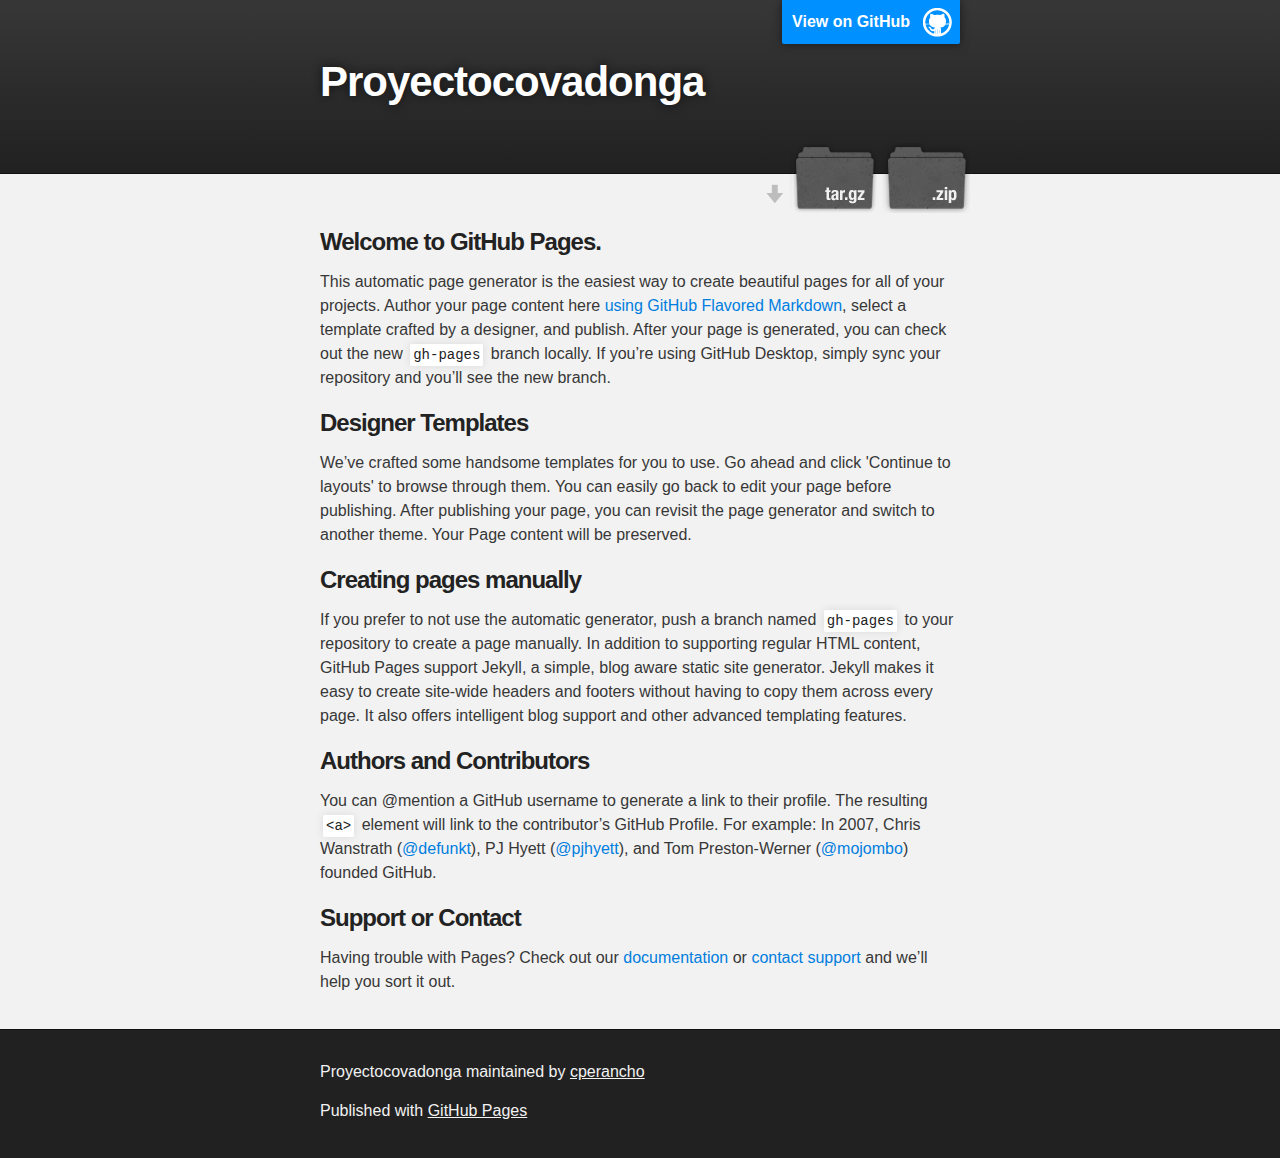
==== index.html @ 20cba3b3 "Create gh-pages branch via GitHub" ====
<!DOCTYPE html>
<html>

  <head>
    <meta charset='utf-8'>
    <meta http-equiv="X-UA-Compatible" content="chrome=1">
    <meta name="description" content="Proyectocovadonga : ">

    <link rel="stylesheet" type="text/css" media="screen" href="stylesheets/stylesheet.css">

    <title>Proyectocovadonga</title>
  </head>

  <body>

    <!-- HEADER -->
    <div id="header_wrap" class="outer">
        <header class="inner">
          <a id="forkme_banner" href="https://github.com/cperancho/proyectoCovadonga">View on GitHub</a>

          <h1 id="project_title">Proyectocovadonga</h1>
          <h2 id="project_tagline"></h2>

            <section id="downloads">
              <a class="zip_download_link" href="https://github.com/cperancho/proyectoCovadonga/zipball/master">Download this project as a .zip file</a>
              <a class="tar_download_link" href="https://github.com/cperancho/proyectoCovadonga/tarball/master">Download this project as a tar.gz file</a>
            </section>
        </header>
    </div>

    <!-- MAIN CONTENT -->
    <div id="main_content_wrap" class="outer">
      <section id="main_content" class="inner">
        <h3>
<a id="welcome-to-github-pages" class="anchor" href="#welcome-to-github-pages" aria-hidden="true"><span aria-hidden="true" class="octicon octicon-link"></span></a>Welcome to GitHub Pages.</h3>

<p>This automatic page generator is the easiest way to create beautiful pages for all of your projects. Author your page content here <a href="https://guides.github.com/features/mastering-markdown/">using GitHub Flavored Markdown</a>, select a template crafted by a designer, and publish. After your page is generated, you can check out the new <code>gh-pages</code> branch locally. If you’re using GitHub Desktop, simply sync your repository and you’ll see the new branch.</p>

<h3>
<a id="designer-templates" class="anchor" href="#designer-templates" aria-hidden="true"><span aria-hidden="true" class="octicon octicon-link"></span></a>Designer Templates</h3>

<p>We’ve crafted some handsome templates for you to use. Go ahead and click 'Continue to layouts' to browse through them. You can easily go back to edit your page before publishing. After publishing your page, you can revisit the page generator and switch to another theme. Your Page content will be preserved.</p>

<h3>
<a id="creating-pages-manually" class="anchor" href="#creating-pages-manually" aria-hidden="true"><span aria-hidden="true" class="octicon octicon-link"></span></a>Creating pages manually</h3>

<p>If you prefer to not use the automatic generator, push a branch named <code>gh-pages</code> to your repository to create a page manually. In addition to supporting regular HTML content, GitHub Pages support Jekyll, a simple, blog aware static site generator. Jekyll makes it easy to create site-wide headers and footers without having to copy them across every page. It also offers intelligent blog support and other advanced templating features.</p>

<h3>
<a id="authors-and-contributors" class="anchor" href="#authors-and-contributors" aria-hidden="true"><span aria-hidden="true" class="octicon octicon-link"></span></a>Authors and Contributors</h3>

<p>You can @mention a GitHub username to generate a link to their profile. The resulting <code>&lt;a&gt;</code> element will link to the contributor’s GitHub Profile. For example: In 2007, Chris Wanstrath (<a href="https://github.com/defunkt" class="user-mention">@defunkt</a>), PJ Hyett (<a href="https://github.com/pjhyett" class="user-mention">@pjhyett</a>), and Tom Preston-Werner (<a href="https://github.com/mojombo" class="user-mention">@mojombo</a>) founded GitHub.</p>

<h3>
<a id="support-or-contact" class="anchor" href="#support-or-contact" aria-hidden="true"><span aria-hidden="true" class="octicon octicon-link"></span></a>Support or Contact</h3>

<p>Having trouble with Pages? Check out our <a href="https://help.github.com/pages">documentation</a> or <a href="https://github.com/contact">contact support</a> and we’ll help you sort it out.</p>
      </section>
    </div>

    <!-- FOOTER  -->
    <div id="footer_wrap" class="outer">
      <footer class="inner">
        <p class="copyright">Proyectocovadonga maintained by <a href="https://github.com/cperancho">cperancho</a></p>
        <p>Published with <a href="https://pages.github.com">GitHub Pages</a></p>
      </footer>
    </div>

    

  </body>
</html>
---- stylesheets/stylesheet.css ----
/*******************************************************************************
Slate Theme for GitHub Pages
by Jason Costello, @jsncostello
*******************************************************************************/

@import url(github-light.css);

/*******************************************************************************
MeyerWeb Reset
*******************************************************************************/

html, body, div, span, applet, object, iframe,
h1, h2, h3, h4, h5, h6, p, blockquote, pre,
a, abbr, acronym, address, big, cite, code,
del, dfn, em, img, ins, kbd, q, s, samp,
small, strike, strong, sub, sup, tt, var,
b, u, i, center,
dl, dt, dd, ol, ul, li,
fieldset, form, label, legend,
table, caption, tbody, tfoot, thead, tr, th, td,
article, aside, canvas, details, embed,
figure, figcaption, footer, header, hgroup,
menu, nav, output, ruby, section, summary,
time, mark, audio, video {
  margin: 0;
  padding: 0;
  border: 0;
  font: inherit;
  vertical-align: baseline;
}

/* HTML5 display-role reset for older browsers */
article, aside, details, figcaption, figure,
footer, header, hgroup, menu, nav, section {
  display: block;
}

ol, ul {
  list-style: none;
}

table {
  border-collapse: collapse;
  border-spacing: 0;
}

/*******************************************************************************
Theme Styles
*******************************************************************************/

body {
  box-sizing: border-box;
  color:#373737;
  background: #212121;
  font-size: 16px;
  font-family: 'Myriad Pro', Calibri, Helvetica, Arial, sans-serif;
  line-height: 1.5;
  -webkit-font-smoothing: antialiased;
}

h1, h2, h3, h4, h5, h6 {
  margin: 10px 0;
  font-weight: 700;
  color:#222222;
  font-family: 'Lucida Grande', 'Calibri', Helvetica, Arial, sans-serif;
  letter-spacing: -1px;
}

h1 {
  font-size: 36px;
  font-weight: 700;
}

h2 {
  padding-bottom: 10px;
  font-size: 32px;
  background: url('../images/bg_hr.png') repeat-x bottom;
}

h3 {
  font-size: 24px;
}

h4 {
  font-size: 21px;
}

h5 {
  font-size: 18px;
}

h6 {
  font-size: 16px;
}

p {
  margin: 10px 0 15px 0;
}

footer p {
  color: #f2f2f2;
}

a {
  text-decoration: none;
  color: #007edf;
  text-shadow: none;

  transition: color 0.5s ease;
  transition: text-shadow 0.5s ease;
  -webkit-transition: color 0.5s ease;
  -webkit-transition: text-shadow 0.5s ease;
  -moz-transition: color 0.5s ease;
  -moz-transition: text-shadow 0.5s ease;
  -o-transition: color 0.5s ease;
  -o-transition: text-shadow 0.5s ease;
  -ms-transition: color 0.5s ease;
  -ms-transition: text-shadow 0.5s ease;
}

a:hover, a:focus {text-decoration: underline;}

footer a {
  color: #F2F2F2;
  text-decoration: underline;
}

em {
  font-style: italic;
}

strong {
  font-weight: bold;
}

img {
  position: relative;
  margin: 0 auto;
  max-width: 739px;
  padding: 5px;
  margin: 10px 0 10px 0;
  border: 1px solid #ebebeb;

  box-shadow: 0 0 5px #ebebeb;
  -webkit-box-shadow: 0 0 5px #ebebeb;
  -moz-box-shadow: 0 0 5px #ebebeb;
  -o-box-shadow: 0 0 5px #ebebeb;
  -ms-box-shadow: 0 0 5px #ebebeb;
}

p img {
  display: inline;
  margin: 0;
  padding: 0;
  vertical-align: middle;
  text-align: center;
  border: none;
}

pre, code {
  width: 100%;
  color: #222;
  background-color: #fff;

  font-family: Monaco, "Bitstream Vera Sans Mono", "Lucida Console", Terminal, monospace;
  font-size: 14px;

  border-radius: 2px;
  -moz-border-radius: 2px;
  -webkit-border-radius: 2px;
}

pre {
  width: 100%;
  padding: 10px;
  box-shadow: 0 0 10px rgba(0,0,0,.1);
  overflow: auto;
}

code {
  padding: 3px;
  margin: 0 3px;
  box-shadow: 0 0 10px rgba(0,0,0,.1);
}

pre code {
  display: block;
  box-shadow: none;
}

blockquote {
  color: #666;
  margin-bottom: 20px;
  padding: 0 0 0 20px;
  border-left: 3px solid #bbb;
}


ul, ol, dl {
  margin-bottom: 15px
}

ul {
  list-style-position: inside;
  list-style: disc;
  padding-left: 20px;
}

ol {
  list-style-position: inside;
  list-style: decimal;
  padding-left: 20px;
}

dl dt {
  font-weight: bold;
}

dl dd {
  padding-left: 20px;
  font-style: italic;
}

dl p {
  padding-left: 20px;
  font-style: italic;
}

hr {
  height: 1px;
  margin-bottom: 5px;
  border: none;
  background: url('../images/bg_hr.png') repeat-x center;
}

table {
  border: 1px solid #373737;
  margin-bottom: 20px;
  text-align: left;
 }

th {
  font-family: 'Lucida Grande', 'Helvetica Neue', Helvetica, Arial, sans-serif;
  padding: 10px;
  background: #373737;
  color: #fff;
 }

td {
  padding: 10px;
  border: 1px solid #373737;
 }

form {
  background: #f2f2f2;
  padding: 20px;
}

/*******************************************************************************
Full-Width Styles
*******************************************************************************/

.outer {
  width: 100%;
}

.inner {
  position: relative;
  max-width: 640px;
  padding: 20px 10px;
  margin: 0 auto;
}

#forkme_banner {
  display: block;
  position: absolute;
  top:0;
  right: 10px;
  z-index: 10;
  padding: 10px 50px 10px 10px;
  color: #fff;
  background: url('../images/blacktocat.png') #0090ff no-repeat 95% 50%;
  font-weight: 700;
  box-shadow: 0 0 10px rgba(0,0,0,.5);
  border-bottom-left-radius: 2px;
  border-bottom-right-radius: 2px;
}

#header_wrap {
  background: #212121;
  background: -moz-linear-gradient(top, #373737, #212121);
  background: -webkit-linear-gradient(top, #373737, #212121);
  background: -ms-linear-gradient(top, #373737, #212121);
  background: -o-linear-gradient(top, #373737, #212121);
  background: linear-gradient(top, #373737, #212121);
}

#header_wrap .inner {
  padding: 50px 10px 30px 10px;
}

#project_title {
  margin: 0;
  color: #fff;
  font-size: 42px;
  font-weight: 700;
  text-shadow: #111 0px 0px 10px;
}

#project_tagline {
  color: #fff;
  font-size: 24px;
  font-weight: 300;
  background: none;
  text-shadow: #111 0px 0px 10px;
}

#downloads {
  position: absolute;
  width: 210px;
  z-index: 10;
  bottom: -40px;
  right: 0;
  height: 70px;
  background: url('../images/icon_download.png') no-repeat 0% 90%;
}

.zip_download_link {
  display: block;
  float: right;
  width: 90px;
  height:70px;
  text-indent: -5000px;
  overflow: hidden;
  background: url(../images/sprite_download.png) no-repeat bottom left;
}

.tar_download_link {
  display: block;
  float: right;
  width: 90px;
  height:70px;
  text-indent: -5000px;
  overflow: hidden;
  background: url(../images/sprite_download.png) no-repeat bottom right;
  margin-left: 10px;
}

.zip_download_link:hover {
  background: url(../images/sprite_download.png) no-repeat top left;
}

.tar_download_link:hover {
  background: url(../images/sprite_download.png) no-repeat top right;
}

#main_content_wrap {
  background: #f2f2f2;
  border-top: 1px solid #111;
  border-bottom: 1px solid #111;
}

#main_content {
  padding-top: 40px;
}

#footer_wrap {
  background: #212121;
}



/*******************************************************************************
Small Device Styles
*******************************************************************************/

@media screen and (max-width: 480px) {
  body {
    font-size:14px;
  }

  #downloads {
    display: none;
  }

  .inner {
    min-width: 320px;
    max-width: 480px;
  }

  #project_title {
  font-size: 32px;
  }

  h1 {
    font-size: 28px;
  }

  h2 {
    font-size: 24px;
  }

  h3 {
    font-size: 21px;
  }

  h4 {
    font-size: 18px;
  }

  h5 {
    font-size: 14px;
  }

  h6 {
    font-size: 12px;
  }

  code, pre {
    min-width: 320px;
    max-width: 480px;
    font-size: 11px;
  }

}
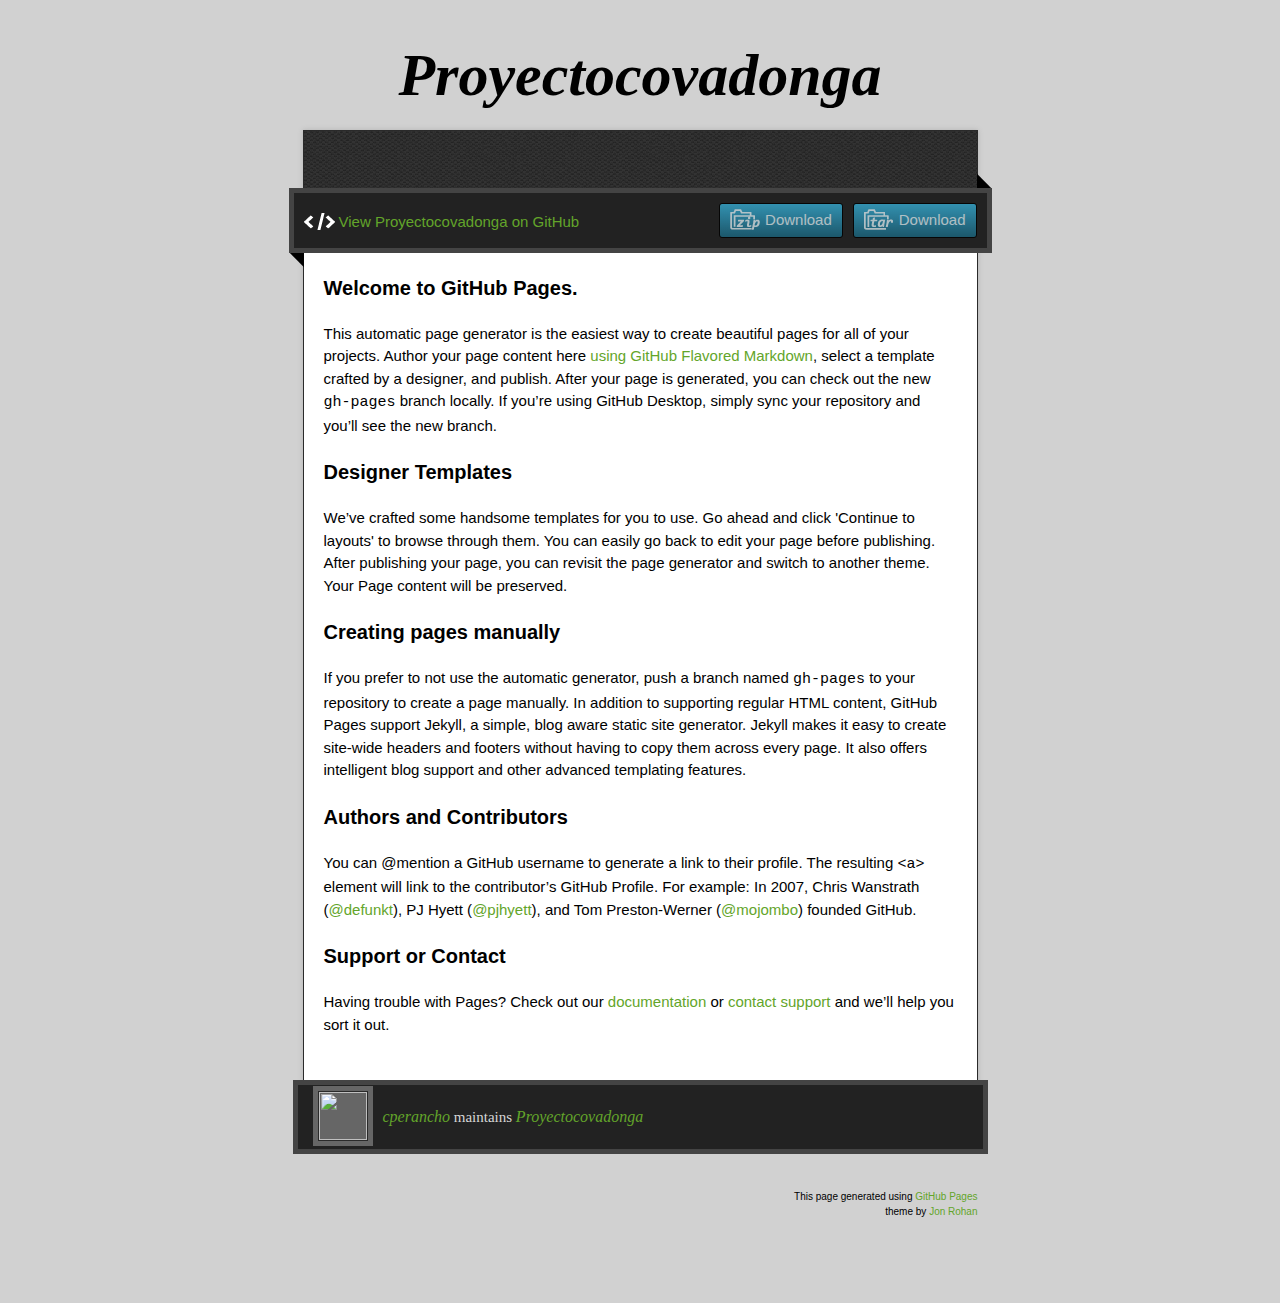
==== commit a9c2b01b: "Create gh-pages branch via GitHub" ====
--- a/index.html
+++ b/index.html
@@ -1,37 +1,42 @@
-<!DOCTYPE html>
+<!doctype html>
+<!-- The Time Machine GitHub pages theme was designed and developed by Jon Rohan, on Feb 7, 2012. -->
+<!-- Follow him for fun. http://twitter.com/jonrohan. Tail his code on https://github.com/jonrohan -->
 <html>
+<head>
+  <meta charset="utf-8">
+  <meta http-equiv="X-UA-Compatible" content="IE=edge,chrome=1">
 
-  <head>
-    <meta charset='utf-8'>
-    <meta http-equiv="X-UA-Compatible" content="chrome=1">
-    <meta name="description" content="Proyectocovadonga : ">
+  <link rel="stylesheet" href="stylesheets/stylesheet.css" media="screen">
+  <link rel="stylesheet" href="stylesheets/github-dark.css">
+  <script type="text/javascript" src="https://ajax.googleapis.com/ajax/libs/jquery/1.7.1/jquery.min.js"></script>
+  <script type="text/javascript" src="javascripts/script.js"></script>
 
-    <link rel="stylesheet" type="text/css" media="screen" href="stylesheets/stylesheet.css">
+  <title>Proyectocovadonga</title>
+  <meta name="description" content="">
 
-    <title>Proyectocovadonga</title>
-  </head>
+  <meta name="viewport" content="width=device-width,initial-scale=1">
 
-  <body>
+</head>
 
-    <!-- HEADER -->
-    <div id="header_wrap" class="outer">
-        <header class="inner">
-          <a id="forkme_banner" href="https://github.com/cperancho/proyectoCovadonga">View on GitHub</a>
+<body>
 
-          <h1 id="project_title">Proyectocovadonga</h1>
-          <h2 id="project_tagline"></h2>
-
-            <section id="downloads">
-              <a class="zip_download_link" href="https://github.com/cperancho/proyectoCovadonga/zipball/master">Download this project as a .zip file</a>
-              <a class="tar_download_link" href="https://github.com/cperancho/proyectoCovadonga/tarball/master">Download this project as a tar.gz file</a>
-            </section>
-        </header>
-    </div>
-
-    <!-- MAIN CONTENT -->
-    <div id="main_content_wrap" class="outer">
-      <section id="main_content" class="inner">
-        <h3>
+  <div class="wrapper">
+    <header>
+      <h1 class="title">Proyectocovadonga</h1>
+    </header>
+    <div id="container">
+      <p class="tagline"></p>
+      <div id="main" role="main">
+        <div class="download-bar">
+        <div class="inner">
+          <a href="https://github.com/cperancho/proyectoCovadonga/tarball/master" class="download-button tar"><span>Download</span></a>
+          <a href="https://github.com/cperancho/proyectoCovadonga/zipball/master" class="download-button zip"><span>Download</span></a>
+          <a href="https://github.com/cperancho/proyectoCovadonga" class="code">View Proyectocovadonga on GitHub</a>
+        </div>
+        <span class="blc"></span><span class="trc"></span>
+        </div>
+        <article class="markdown-body">
+          <h3>
 <a id="welcome-to-github-pages" class="anchor" href="#welcome-to-github-pages" aria-hidden="true"><span aria-hidden="true" class="octicon octicon-link"></span></a>Welcome to GitHub Pages.</h3>
 
 <p>This automatic page generator is the easiest way to create beautiful pages for all of your projects. Author your page content here <a href="https://guides.github.com/features/mastering-markdown/">using GitHub Flavored Markdown</a>, select a template crafted by a designer, and publish. After your page is generated, you can check out the new <code>gh-pages</code> branch locally. If you’re using GitHub Desktop, simply sync your repository and you’ll see the new branch.</p>
@@ -55,18 +60,26 @@
 <a id="support-or-contact" class="anchor" href="#support-or-contact" aria-hidden="true"><span aria-hidden="true" class="octicon octicon-link"></span></a>Support or Contact</h3>
 
 <p>Having trouble with Pages? Check out our <a href="https://help.github.com/pages">documentation</a> or <a href="https://github.com/contact">contact support</a> and we’ll help you sort it out.</p>
-      </section>
+        </article>
+      </div>
     </div>
+    <footer>
+      <div class="owner">
+      <p><a href="https://github.com/cperancho" class="avatar"><img src="https://avatars1.githubusercontent.com/u/24419491?v=3&amp;s=60" width="48" height="48"></a> <a href="https://github.com/cperancho">cperancho</a> maintains <a href="https://github.com/cperancho/proyectoCovadonga">Proyectocovadonga</a></p>
 
-    <!-- FOOTER  -->
-    <div id="footer_wrap" class="outer">
-      <footer class="inner">
-        <p class="copyright">Proyectocovadonga maintained by <a href="https://github.com/cperancho">cperancho</a></p>
-        <p>Published with <a href="https://pages.github.com">GitHub Pages</a></p>
-      </footer>
-    </div>
 
-    
+      </div>
+      <div class="creds">
+        <small>This page generated using <a href="https://pages.github.com/">GitHub Pages</a><br>theme by <a href="https://twitter.com/jonrohan/">Jon Rohan</a></small>
+      </div>
+    </footer>
+  </div>
+  <div class="current-section">
+    <a href="#top">Scroll to top</a>
+    <a href="https://github.com/cperancho/proyectoCovadonga/tarball/master" class="tar">tar</a><a href="https://github.com/cperancho/proyectoCovadonga/zipball/master" class="zip">zip</a><a href="" class="code">source code</a>
+    <p class="name"></p>
+  </div>
 
-  </body>
+  
+</body>
 </html>
--- a/stylesheets/stylesheet.css
+++ b/stylesheets/stylesheet.css
@@ -1,425 +1,966 @@
-/*******************************************************************************
-Slate Theme for GitHub Pages
-by Jason Costello, @jsncostello
-*******************************************************************************/
-
-@import url(github-light.css);
-
-/*******************************************************************************
-MeyerWeb Reset
-*******************************************************************************/
-
-html, body, div, span, applet, object, iframe,
-h1, h2, h3, h4, h5, h6, p, blockquote, pre,
-a, abbr, acronym, address, big, cite, code,
-del, dfn, em, img, ins, kbd, q, s, samp,
-small, strike, strong, sub, sup, tt, var,
-b, u, i, center,
-dl, dt, dd, ol, ul, li,
-fieldset, form, label, legend,
-table, caption, tbody, tfoot, thead, tr, th, td,
-article, aside, canvas, details, embed,
-figure, figcaption, footer, header, hgroup,
-menu, nav, output, ruby, section, summary,
-time, mark, audio, video {
+/*! normalize.css v3.0.0 | MIT License | git.io/normalize */
+
+/**
+ * 1. Set default font family to sans-serif.
+ * 2. Prevent iOS text size adjust after orientation change, without disabling
+ *    user zoom.
+ */
+
+html {
+  font-family: sans-serif; /* 1 */
+  -ms-text-size-adjust: 100%; /* 2 */
+  -webkit-text-size-adjust: 100%; /* 2 */
+}
+
+/**
+ * Remove default margin.
+ */
+
+body {
   margin: 0;
+}
+
+/* HTML5 display definitions
+   ========================================================================== */
+
+/**
+ * Correct `block` display not defined for any HTML5 element in IE 8/9.
+ * Correct `block` display not defined for `details` or `summary` in IE 10/11 and Firefox.
+ * Correct `block` display not defined for `main` in IE 11.
+ */
+
+article,
+aside,
+details,
+figcaption,
+figure,
+footer,
+header,
+hgroup,
+main,
+nav,
+section,
+summary {
+  display: block;
+}
+
+/**
+ * 1. Correct `inline-block` display not defined in IE 8/9.
+ * 2. Normalize vertical alignment of `progress` in Chrome, Firefox, and Opera.
+ */
+
+audio,
+canvas,
+progress,
+video {
+  display: inline-block; /* 1 */
+  vertical-align: baseline; /* 2 */
+}
+
+/**
+ * Prevent modern browsers from displaying `audio` without controls.
+ * Remove excess height in iOS 5 devices.
+ */
+
+audio:not([controls]) {
+  display: none;
+  height: 0;
+}
+
+/**
+ * Address `[hidden]` styling not present in IE 8/9/10.
+ * Hide the `template` element in IE 8/9/11, Safari, and Firefox < 22.
+ */
+
+[hidden],
+template {
+  display: none;
+}
+
+/* Links
+   ========================================================================== */
+
+/**
+ * Remove the gray background color from active links in IE 10.
+ */
+
+a {
+  background: transparent;
+}
+
+/**
+ * Improve readability when focused and also mouse hovered in all browsers.
+ */
+
+a:active,
+a:hover {
+  outline: 0;
+}
+
+/* Text-level semantics
+   ========================================================================== */
+
+/**
+ * Address styling not present in IE 8/9/10/11, Safari, and Chrome.
+ */
+
+abbr[title] {
+  border-bottom: 1px dotted;
+}
+
+/**
+ * Address style set to `bolder` in Firefox 4+, Safari, and Chrome.
+ */
+
+b,
+strong {
+  font-weight: bold;
+}
+
+/**
+ * Address styling not present in Safari and Chrome.
+ */
+
+dfn {
+  font-style: italic;
+}
+
+/**
+ * Address variable `h1` font-size and margin within `section` and `article`
+ * contexts in Firefox 4+, Safari, and Chrome.
+ */
+
+h1 {
+  font-size: 2em;
+  margin: 0.67em 0;
+}
+
+/**
+ * Address styling not present in IE 8/9.
+ */
+
+mark {
+  background: #ff0;
+  color: #000;
+}
+
+/**
+ * Address inconsistent and variable font size in all browsers.
+ */
+
+small {
+  font-size: 80%;
+}
+
+/**
+ * Prevent `sub` and `sup` affecting `line-height` in all browsers.
+ */
+
+sub,
+sup {
+  font-size: 75%;
+  line-height: 0;
+  position: relative;
+  vertical-align: baseline;
+}
+
+sup {
+  top: -0.5em;
+}
+
+sub {
+  bottom: -0.25em;
+}
+
+/* Embedded content
+   ========================================================================== */
+
+/**
+ * Remove border when inside `a` element in IE 8/9/10.
+ */
+
+img {
+  border: 0;
+}
+
+/**
+ * Correct overflow not hidden in IE 9/10/11.
+ */
+
+svg:not(:root) {
+  overflow: hidden;
+}
+
+/* Grouping content
+   ========================================================================== */
+
+/**
+ * Address margin not present in IE 8/9 and Safari.
+ */
+
+figure {
+  margin: 1em 40px;
+}
+
+/**
+ * Address differences between Firefox and other browsers.
+ */
+
+hr {
+  -moz-box-sizing: content-box;
+  box-sizing: content-box;
+  height: 0;
+}
+
+/**
+ * Contain overflow in all browsers.
+ */
+
+pre {
+  overflow: auto;
+}
+
+/**
+ * Address odd `em`-unit font size rendering in all browsers.
+ */
+
+code,
+kbd,
+pre,
+samp {
+  font-family: monospace, monospace;
+  font-size: 1em;
+}
+
+/* Forms
+   ========================================================================== */
+
+/**
+ * Known limitation: by default, Chrome and Safari on OS X allow very limited
+ * styling of `select`, unless a `border` property is set.
+ */
+
+/**
+ * 1. Correct color not being inherited.
+ *    Known issue: affects color of disabled elements.
+ * 2. Correct font properties not being inherited.
+ * 3. Address margins set differently in Firefox 4+, Safari, and Chrome.
+ */
+
+button,
+input,
+optgroup,
+select,
+textarea {
+  color: inherit; /* 1 */
+  font: inherit; /* 2 */
+  margin: 0; /* 3 */
+}
+
+/**
+ * Address `overflow` set to `hidden` in IE 8/9/10/11.
+ */
+
+button {
+  overflow: visible;
+}
+
+/**
+ * Address inconsistent `text-transform` inheritance for `button` and `select`.
+ * All other form control elements do not inherit `text-transform` values.
+ * Correct `button` style inheritance in Firefox, IE 8/9/10/11, and Opera.
+ * Correct `select` style inheritance in Firefox.
+ */
+
+button,
+select {
+  text-transform: none;
+}
+
+/**
+ * 1. Avoid the WebKit bug in Android 4.0.* where (2) destroys native `audio`
+ *    and `video` controls.
+ * 2. Correct inability to style clickable `input` types in iOS.
+ * 3. Improve usability and consistency of cursor style between image-type
+ *    `input` and others.
+ */
+
+button,
+html input[type="button"], /* 1 */
+input[type="reset"],
+input[type="submit"] {
+  -webkit-appearance: button; /* 2 */
+  cursor: pointer; /* 3 */
+}
+
+/**
+ * Re-set default cursor for disabled elements.
+ */
+
+button[disabled],
+html input[disabled] {
+  cursor: default;
+}
+
+/**
+ * Remove inner padding and border in Firefox 4+.
+ */
+
+button::-moz-focus-inner,
+input::-moz-focus-inner {
+  border: 0;
   padding: 0;
-  border: 0;
-  font: inherit;
-  vertical-align: baseline;
-}
-
-/* HTML5 display-role reset for older browsers */
-article, aside, details, figcaption, figure,
-footer, header, hgroup, menu, nav, section {
-  display: block;
-}
-
-ol, ul {
-  list-style: none;
-}
+}
+
+/**
+ * Address Firefox 4+ setting `line-height` on `input` using `!important` in
+ * the UA stylesheet.
+ */
+
+input {
+  line-height: normal;
+}
+
+/**
+ * It's recommended that you don't attempt to style these elements.
+ * Firefox's implementation doesn't respect box-sizing, padding, or width.
+ *
+ * 1. Address box sizing set to `content-box` in IE 8/9/10.
+ * 2. Remove excess padding in IE 8/9/10.
+ */
+
+input[type="checkbox"],
+input[type="radio"] {
+  box-sizing: border-box; /* 1 */
+  padding: 0; /* 2 */
+}
+
+/**
+ * Fix the cursor style for Chrome's increment/decrement buttons. For certain
+ * `font-size` values of the `input`, it causes the cursor style of the
+ * decrement button to change from `default` to `text`.
+ */
+
+input[type="number"]::-webkit-inner-spin-button,
+input[type="number"]::-webkit-outer-spin-button {
+  height: auto;
+}
+
+/**
+ * 1. Address `appearance` set to `searchfield` in Safari and Chrome.
+ * 2. Address `box-sizing` set to `border-box` in Safari and Chrome
+ *    (include `-moz` to future-proof).
+ */
+
+input[type="search"] {
+  -webkit-appearance: textfield; /* 1 */
+  -moz-box-sizing: content-box;
+  -webkit-box-sizing: content-box; /* 2 */
+  box-sizing: content-box;
+}
+
+/**
+ * Remove inner padding and search cancel button in Safari and Chrome on OS X.
+ * Safari (but not Chrome) clips the cancel button when the search input has
+ * padding (and `textfield` appearance).
+ */
+
+input[type="search"]::-webkit-search-cancel-button,
+input[type="search"]::-webkit-search-decoration {
+  -webkit-appearance: none;
+}
+
+/**
+ * Define consistent border, margin, and padding.
+ */
+
+fieldset {
+  border: 1px solid #c0c0c0;
+  margin: 0 2px;
+  padding: 0.35em 0.625em 0.75em;
+}
+
+/**
+ * 1. Correct `color` not being inherited in IE 8/9/10/11.
+ * 2. Remove padding so people aren't caught out if they zero out fieldsets.
+ */
+
+legend {
+  border: 0; /* 1 */
+  padding: 0; /* 2 */
+}
+
+/**
+ * Remove default vertical scrollbar in IE 8/9/10/11.
+ */
+
+textarea {
+  overflow: auto;
+}
+
+/**
+ * Don't inherit the `font-weight` (applied by a rule above).
+ * NOTE: the default cannot safely be changed in Chrome and Safari on OS X.
+ */
+
+optgroup {
+  font-weight: bold;
+}
+
+/* Tables
+   ========================================================================== */
+
+/**
+ * Remove most spacing between table cells.
+ */
 
 table {
   border-collapse: collapse;
   border-spacing: 0;
 }
 
-/*******************************************************************************
-Theme Styles
-*******************************************************************************/
+td,
+th {
+  padding: 0;
+}
+
+
+/* Style */
 
 body {
+  font-size: 15px;
+  font-family: Arial, Arial, Helvetica, sans-serif;
+  line-height: 1.5;
+  background: #D1D1D1;
+}
+
+a {
+  color: #63a52a;
+  text-decoration: none;
+  transition: opacity ease-in-out 0.3s;
+  -webkit-transition: opacity ease-in-out 0.3s;  /* Safari <=6.1, Android <= 4.3 */
+}
+
+a:hover {
+  text-decoration: underline;
+  color: #90D355;
+}
+
+h1.title {
+  margin: 30px 20px 10px;
+  font-size: 60px;
+  font-weight: bold;
+  font-style: italic;
+  font-family:Georgia, serif;
+  text-align: center;
+}
+
+.wrapper {
+  width: 675px;
+  margin: 0 auto;
+}
+
+#container {
+  border: 1px solid #2a2a2a;
+  background: #ddd url(../images/pattern.png);
+  box-shadow: 0 0 5px #b1b1b1;
+}
+
+p.tagline {
+  padding: 20px 20px 0;
+  color: #fff;
+  font-size: 17px;
+}
+
+#main {
+  margin-top: 20px;
+  padding: 0 20px 90px;
+  background-color: #fff;
+}
+
+.download-bar {
+  background: #222;
+  border: 5px solid #444;
+  padding: 10px;
+  margin: 0 -35px 20px;
+  position: relative;
+}
+
+.download-bar .inner {
+  overflow: hidden;
+}
+
+.download-bar .watch-fork iframe {
+  display: block;
+  float: left;
+  border-right: 1px solid #ddd;
+  padding-right: 5px;
+}
+.download-bar .watch-fork iframe.last {
+  border-right: 0 none;
+  padding-right: 0;
+  padding-left: 5px;
+  border-left: 1px solid #fff;
+}
+.download-bar .watch-fork {
+  overflow: hidden;
+  float: right;
+  background-color: #eee;
+  padding: 5px;
+  border-radius: 3px;
+}
+
+.download-bar .blc {
+  border: 10px solid black;
+  border-color: transparent transparent black;
+  width: 0;
+  height: 0;
+  display: block;
+  position: absolute;
+  bottom: -15px;
+  left: 0;
+  transform: rotate(45deg);
+  -ms-transform: rotate(45deg);  /* IE9 */
+  -webkit-transform: rotate(45deg); /* 2014 current */
+}
+
+.download-bar .trc {
+  border: 10px solid black;
+  border-color:  black transparent transparent;
+  width: 0;
+  height: 0;
+  display: block;
+  position: absolute;
+  top: -15px;
+  right: 0;
+  transform: rotate(45deg);
+  -ms-transform: rotate(45deg);  /* IE9 */
+  -webkit-transform: rotate(45deg); /* 2014 current */
+}
+
+.download-bar .avatar {
+  border: 1px solid black;
+  display: block;
+  padding: 4px;
+  float: left;
+}
+
+.download-bar .avatar img {
+  display: block;
+}
+
+.download-bar a.code {
+  background: transparent url(../images/code.png) no-repeat 0 2px;
+  padding-left: 35px;
+  margin-top: 8px;
+  display: block;
+  float: left;
+  text-indent: 0;
+  width: auto;
+  height: auto;
+  opacity: 1;
+  filter:alpha(opacity=100);  /* IE 5-7 */
+}
+
+.current-section {
+  position: fixed;
+  top: 0;
+  left: 50%;
+  width: 693px;
+  margin-left: -352px;
+  background: #222;
+  border: 5px solid #444;
+  color: #fff;
+  opacity: 0;
+  visibility: hidden;
+  transition: opacity ease-in-out 0.3s;
+  -webkit-transition: opacity ease-in-out 0.3s;  /* Safari <=6.1, Android <= 4.3 */
+}
+
+.current-section p {
+  padding: 5px 27px;
+  font-size: 24px;
+  font-weight: bold;
+}
+
+.current-section a {
+  float: right;
+  text-indent: -10000px;
+  background: transparent url(../images/top.png) no-repeat 0 0;
+  width: 20px;
+  height: 20px;
+  opacity: 0.8;
+  margin-right: 12px;
+  margin-top: 12px;
+  opacity: 0.8;
+  filter:alpha(opacity=80);  /* IE 5-7 */
+  transition: opacity ease-in-out 0.3s;
+  -webkit-transition: opacity ease-in-out 0.3s;  /* Safari <=6.1, Android <= 4.3 */
+}
+
+.current-section a:hover {
+  opacity: 1;
+  filter:alpha(opacity=100);  /* IE 5-7 */
+}
+
+.current-section a.zip {
+  margin-right: 8px;
+}
+
+a.zip,
+a.zip span {
+  background: transparent url(../images/zip.png) no-repeat 0 0;
+  width: 30px;
+  height: 21px;
+  display: inline-block;
+  text-indent: -10000px;
+  opacity: 0.8;
+  filter:alpha(opacity=80);  /* IE 5-7 */
+  transition: opacity ease-in-out 0.3s;
+  -webkit-transition: opacity ease-in-out 0.3s;  /* Safari <=6.1, Android <= 4.3 */
+}
+
+a.tar,
+a.tar span {
+  background: transparent url(../images/tar.png) no-repeat 0 0;
+  width: 30px;
+  height: 21px;
+  display: inline-block;
+  text-indent: -10000px;
+  opacity: 0.8;
+  filter:alpha(opacity=80);  /* IE 5-7 */
+  transition: opacity ease-in-out 0.3s;
+  -webkit-transition: opacity ease-in-out 0.3s;  /* Safari <=6.1, Android <= 4.3 */
+}
+
+a.code {
+  background: transparent url(../images/code.png) no-repeat 0 2px;
+  width: 30px;
+  height: 21px;
+  display: block;
+  display: inline-block;
+  text-indent: -10000px;
+  opacity: 0.8;
+  filter:alpha(opacity=80);  /* IE 5-7 */
+  transition: opacity ease-in-out 0.3s;
+  -webkit-transition: opacity ease-in-out 0.3s;  /* Safari <=6.1, Android <= 4.3 */
+}
+
+a.zip:hover,
+a.tar:hover,
+a.code:hover {
+  opacity: 1;
+  filter:alpha(opacity=100);
+}
+
+a.download-button {
+  border: 1px solid black;
+  border-radius: 3px;
+  display: inline-block;
+  text-indent: 0!important;
+  width: auto;
+  float: right;
+  background: #999; /* for non-css3 browsers */
+  filter: progid:DXImageTransform.Microsoft.gradient(startColorstr='#37ADD4', endColorstr='#1B657E'); /* IE <= 9 */
+  background: -webkit-gradient(linear, left top, left bottom, from(#37ADD4), to(#1B657E)); /* ancient webkit browsers */
+  background: -webkit-linear-gradient(top,  #37ADD4,  #1B657E);  /* Safari <=6.1, Android <= 4.3 */
+  background: linear-gradient(to bottom,  #37ADD4,  #1B657E);
+  height: auto;
+  margin-left: 10px;
+}
+
+a.download-button span {
+  background-position: 10px 5px;
+  width: auto;
+  height: auto;
+  padding: 5px 10px;
+  padding-left: 45px;
+  display: inline-block;
+  text-indent: 0!important;
+  color: #fff;
+}
+
+footer {
+  margin-bottom: 60px;
+  padding-bottom: 60px;
+}
+
+footer .owner {
+  background: #222;
+  border: 5px solid #444;
+  padding: 5px 15px;
+  margin: -67px -10px 35px;
+  color: #d6d6d6;
+}
+
+footer .creds small {
+  float: right;
+  font-size: 10px;
+  text-align: right;
+  margin-left: 15px;
+}
+
+footer .owner .avatar {
+  background-color: #666;
+  display: block;
+  margin: -19px 10px 0 0;
+  width: 60px;
+  float: left;
+}
+
+footer .owner img {
+  display: block;
+  border: 1px solid #2a2a2a;
+  margin: 5px;
+}
+
+footer .owner p {
+  font-family:Georgia, serif;
+}
+
+footer .owner p a {
+  font-size: 16px;
+  font-style: italic;
+}
+
+/* Markdown */
+.markdown-body h1,
+.markdown-body h2,
+.markdown-body h3,
+.markdown-body h4,
+.markdown-body h5,
+.markdown-body h6,
+.markdown-body p,
+.markdown-body pre,
+.markdown-body ul,
+.markdown-body ol,
+.markdown-body dl,
+.markdown-body table,
+.markdown-body blockquote {
+  margin-bottom: 20px;
+}
+
+.markdown-body h1,
+.markdown-body h2,
+.markdown-body h3,
+.markdown-body h4,
+.markdown-body h5,
+.markdown-body h6 {
+  font-weight: bold;
+}
+
+.markdown-body h1 {
+  font-size: 28px;
+}
+
+.markdown-body h2 {
+  font-size: 24px;
+  color: #557398;
+}
+
+.markdown-body h3 {
+  font-size: 20px;
+}
+
+.markdown-body h4 {
+  font-size: 18px;
+}
+
+.markdown-body h5 {
+  font-size: 16px;
+}
+
+.markdown-body pre {
+  padding: 10px 70px 10px 0;
+  margin-left: -20px;
+  margin-right: -20px;
+  font-family: 'Monaco', 'Lucida Console', monospace;
+  font-size: 13px;
+  line-height: 20px;
+  box-shadow: inset 0 0 5px #000;
+  word-wrap: break-word;
+  background-color:#3b3b3b;
+  color: #d6d6d6;
+}
+
+.markdown-body pre.lines {
+  font-size: 12px;
+  margin:0 10px 0 -20px;
+  padding: 10px;
+  float:  left;
+  display: block;
+  text-align: right;
+  box-shadow: none;
+  background-color:#2a2a2a;
+  color: #d6d6d6;
+}
+
+.markdown-body ul,
+.markdown-body ol {
+  padding-left: 30px;
+}
+
+.markdown-body ul {
+  list-style-type: disc;
+}
+
+.markdown-body ol {
+  list-style-type: decimal;
+}
+
+.markdown-body li,
+.markdown-body li p,
+.markdown-body dd,
+.markdown-body dd p {
+  margin-bottom: 10px;
+}
+
+.markdown-body li pre,
+.markdown-body li pre.lines,
+.markdown-body dd pre,
+.markdown-body dd pre.lines {
+  margin-left: -35px;
+}
+
+.markdown-body dt {
+  font-weight: bold;
+  font-style: italic;
+}
+
+.markdown-body dd {
+  margin-left: 15px;
+}
+
+.markdown-body table {
+  width: 673px;
+  margin-left: -20px;
+  margin-right: -20px;
+}
+
+.markdown-body tbody {
+  border-top: 2px solid #557398;
+  border-bottom: 2px solid #557398;
+  background-color: #EBEFF4;
+}
+
+.markdown-body table td * {
+  margin: 0;
+}
+
+.markdown-body td {
+  border-right: 1px solid #557398;
+  border-bottom: 1px solid #557398;
+  padding: 5px;
+}
+
+.markdown-body td:first-child,
+.markdown-body th:first-child {
+  width: 30%;
+  padding-left: 20px;
+}
+
+.markdown-body td:last-child {
+  border-right: 0 none;
+}
+
+.markdown-body th {
+  font-size: 18px;
+  font-weight: bold;
+  text-align: left;
+  padding: 5px;
+}
+
+.markdown-body tt {
+  background-color:#3b3b3b;
+  color: #d6d6d6;
+  padding: 2px 3px;
+}
+
+.markdown-body blockquote {
+  font-style: italic;
+  font-family:Georgia, serif;
+  font-size: 17px;
+  border-top: 3px solid #333;
+  border-bottom: 3px solid #333;
+  padding: 10px 20px;
+  padding-left: 50px;
+}
+
+.markdown-body blockquote:before {
+  font-style: italic;
+  font-family: Georgia, serif;
+  font-size: 90px;
+  height: 90px;
+  margin-left: -60px;
+  margin-top: -25px;
+  content: "‟";
+  display: block;
+  float: left;
+}
+
+.markdown-body img {
+  max-width: 100%;
   box-sizing: border-box;
-  color:#373737;
-  background: #212121;
-  font-size: 16px;
-  font-family: 'Myriad Pro', Calibri, Helvetica, Arial, sans-serif;
-  line-height: 1.5;
-  -webkit-font-smoothing: antialiased;
-}
-
-h1, h2, h3, h4, h5, h6 {
-  margin: 10px 0;
-  font-weight: 700;
-  color:#222222;
-  font-family: 'Lucida Grande', 'Calibri', Helvetica, Arial, sans-serif;
-  letter-spacing: -1px;
-}
-
-h1 {
-  font-size: 36px;
-  font-weight: 700;
-}
-
-h2 {
-  padding-bottom: 10px;
-  font-size: 32px;
-  background: url('../images/bg_hr.png') repeat-x bottom;
-}
-
-h3 {
-  font-size: 24px;
-}
-
-h4 {
-  font-size: 21px;
-}
-
-h5 {
-  font-size: 18px;
-}
-
-h6 {
-  font-size: 16px;
-}
-
-p {
-  margin: 10px 0 15px 0;
-}
-
-footer p {
-  color: #f2f2f2;
-}
-
-a {
-  text-decoration: none;
-  color: #007edf;
-  text-shadow: none;
-
-  transition: color 0.5s ease;
-  transition: text-shadow 0.5s ease;
-  -webkit-transition: color 0.5s ease;
-  -webkit-transition: text-shadow 0.5s ease;
-  -moz-transition: color 0.5s ease;
-  -moz-transition: text-shadow 0.5s ease;
-  -o-transition: color 0.5s ease;
-  -o-transition: text-shadow 0.5s ease;
-  -ms-transition: color 0.5s ease;
-  -ms-transition: text-shadow 0.5s ease;
-}
-
-a:hover, a:focus {text-decoration: underline;}
-
-footer a {
-  color: #F2F2F2;
-  text-decoration: underline;
-}
-
-em {
-  font-style: italic;
-}
-
-strong {
-  font-weight: bold;
-}
-
-img {
-  position: relative;
-  margin: 0 auto;
-  max-width: 739px;
-  padding: 5px;
-  margin: 10px 0 10px 0;
-  border: 1px solid #ebebeb;
-
-  box-shadow: 0 0 5px #ebebeb;
-  -webkit-box-shadow: 0 0 5px #ebebeb;
-  -moz-box-shadow: 0 0 5px #ebebeb;
-  -o-box-shadow: 0 0 5px #ebebeb;
-  -ms-box-shadow: 0 0 5px #ebebeb;
-}
-
-p img {
-  display: inline;
-  margin: 0;
-  padding: 0;
-  vertical-align: middle;
-  text-align: center;
-  border: none;
-}
-
-pre, code {
-  width: 100%;
-  color: #222;
-  background-color: #fff;
-
-  font-family: Monaco, "Bitstream Vera Sans Mono", "Lucida Console", Terminal, monospace;
-  font-size: 14px;
-
-  border-radius: 2px;
-  -moz-border-radius: 2px;
-  -webkit-border-radius: 2px;
-}
-
-pre {
-  width: 100%;
-  padding: 10px;
-  box-shadow: 0 0 10px rgba(0,0,0,.1);
-  overflow: auto;
-}
-
-code {
-  padding: 3px;
-  margin: 0 3px;
-  box-shadow: 0 0 10px rgba(0,0,0,.1);
-}
-
-pre code {
-  display: block;
-  box-shadow: none;
-}
-
-blockquote {
-  color: #666;
-  margin-bottom: 20px;
-  padding: 0 0 0 20px;
-  border-left: 3px solid #bbb;
-}
-
-
-ul, ol, dl {
-  margin-bottom: 15px
-}
-
-ul {
-  list-style-position: inside;
-  list-style: disc;
-  padding-left: 20px;
-}
-
-ol {
-  list-style-position: inside;
-  list-style: decimal;
-  padding-left: 20px;
-}
-
-dl dt {
-  font-weight: bold;
-}
-
-dl dd {
-  padding-left: 20px;
-  font-style: italic;
-}
-
-dl p {
-  padding-left: 20px;
-  font-style: italic;
-}
-
-hr {
-  height: 1px;
-  margin-bottom: 5px;
-  border: none;
-  background: url('../images/bg_hr.png') repeat-x center;
-}
-
-table {
-  border: 1px solid #373737;
-  margin-bottom: 20px;
-  text-align: left;
- }
-
-th {
-  font-family: 'Lucida Grande', 'Helvetica Neue', Helvetica, Arial, sans-serif;
-  padding: 10px;
-  background: #373737;
-  color: #fff;
- }
-
-td {
-  padding: 10px;
-  border: 1px solid #373737;
- }
-
-form {
-  background: #f2f2f2;
-  padding: 20px;
-}
-
-/*******************************************************************************
-Full-Width Styles
-*******************************************************************************/
-
-.outer {
-  width: 100%;
-}
-
-.inner {
-  position: relative;
-  max-width: 640px;
-  padding: 20px 10px;
-  margin: 0 auto;
-}
-
-#forkme_banner {
-  display: block;
-  position: absolute;
-  top:0;
-  right: 10px;
-  z-index: 10;
-  padding: 10px 50px 10px 10px;
-  color: #fff;
-  background: url('../images/blacktocat.png') #0090ff no-repeat 95% 50%;
-  font-weight: 700;
-  box-shadow: 0 0 10px rgba(0,0,0,.5);
-  border-bottom-left-radius: 2px;
-  border-bottom-right-radius: 2px;
-}
-
-#header_wrap {
-  background: #212121;
-  background: -moz-linear-gradient(top, #373737, #212121);
-  background: -webkit-linear-gradient(top, #373737, #212121);
-  background: -ms-linear-gradient(top, #373737, #212121);
-  background: -o-linear-gradient(top, #373737, #212121);
-  background: linear-gradient(top, #373737, #212121);
-}
-
-#header_wrap .inner {
-  padding: 50px 10px 30px 10px;
-}
-
-#project_title {
-  margin: 0;
-  color: #fff;
-  font-size: 42px;
-  font-weight: 700;
-  text-shadow: #111 0px 0px 10px;
-}
-
-#project_tagline {
-  color: #fff;
-  font-size: 24px;
-  font-weight: 300;
-  background: none;
-  text-shadow: #111 0px 0px 10px;
-}
-
-#downloads {
-  position: absolute;
-  width: 210px;
-  z-index: 10;
-  bottom: -40px;
-  right: 0;
-  height: 70px;
-  background: url('../images/icon_download.png') no-repeat 0% 90%;
-}
-
-.zip_download_link {
-  display: block;
-  float: right;
-  width: 90px;
-  height:70px;
-  text-indent: -5000px;
-  overflow: hidden;
-  background: url(../images/sprite_download.png) no-repeat bottom left;
-}
-
-.tar_download_link {
-  display: block;
-  float: right;
-  width: 90px;
-  height:70px;
-  text-indent: -5000px;
-  overflow: hidden;
-  background: url(../images/sprite_download.png) no-repeat bottom right;
-  margin-left: 10px;
-}
-
-.zip_download_link:hover {
-  background: url(../images/sprite_download.png) no-repeat top left;
-}
-
-.tar_download_link:hover {
-  background: url(../images/sprite_download.png) no-repeat top right;
-}
-
-#main_content_wrap {
-  background: #f2f2f2;
-  border-top: 1px solid #111;
-  border-bottom: 1px solid #111;
-}
-
-#main_content {
-  padding-top: 40px;
-}
-
-#footer_wrap {
-  background: #212121;
-}
-
-
-
-/*******************************************************************************
-Small Device Styles
-*******************************************************************************/
-
-@media screen and (max-width: 480px) {
-  body {
-    font-size:14px;
-  }
-
-  #downloads {
-    display: none;
-  }
-
-  .inner {
-    min-width: 320px;
-    max-width: 480px;
-  }
-
-  #project_title {
-  font-size: 32px;
-  }
-
-  h1 {
-    font-size: 28px;
-  }
-
-  h2 {
-    font-size: 24px;
-  }
-
-  h3 {
-    font-size: 21px;
-  }
-
-  h4 {
-    font-size: 18px;
-  }
-
-  h5 {
-    font-size: 14px;
-  }
-
-  h6 {
-    font-size: 12px;
-  }
-
-  code, pre {
-    min-width: 320px;
-    max-width: 480px;
-    font-size: 11px;
-  }
-
-}
+}
+
+.highlight  { background: #ffffff; }
+.highlight .c { color: #999988; font-style: italic } /* Comment */
+.highlight .err { color: #a61717; background-color: #e3d2d2 } /* Error */
+.highlight .k { font-weight: bold } /* Keyword */
+.highlight .o { font-weight: bold } /* Operator */
+.highlight .cm { color: #999988; font-style: italic } /* Comment.Multiline */
+.highlight .cp { color: #999999; font-weight: bold } /* Comment.Preproc */
+.highlight .c1 { color: #999988; font-style: italic } /* Comment.Single */
+.highlight .cs { color: #999999; font-weight: bold; font-style: italic } /* Comment.Special */
+.highlight .gd { color: #000000; background-color: #ffdddd } /* Generic.Deleted */
+.highlight .gd .x { color: #000000; background-color: #ffaaaa } /* Generic.Deleted.Specific */
+.highlight .ge { font-style: italic } /* Generic.Emph */
+.highlight .gr { color: #aa0000 } /* Generic.Error */
+.highlight .gh { color: #999999 } /* Generic.Heading */
+.highlight .gi { color: #000000; background-color: #ddffdd } /* Generic.Inserted */
+.highlight .gi .x { color: #000000; background-color: #aaffaa } /* Generic.Inserted.Specific */
+.highlight .go { color: #888888 } /* Generic.Output */
+.highlight .gp { color: #555555 } /* Generic.Prompt */
+.highlight .gs { font-weight: bold } /* Generic.Strong */
+.highlight .gu { color: #800080; font-weight: bold; } /* Generic.Subheading */
+.highlight .gt { color: #aa0000 } /* Generic.Traceback */
+.highlight .kc { font-weight: bold } /* Keyword.Constant */
+.highlight .kd { font-weight: bold } /* Keyword.Declaration */
+.highlight .kn { font-weight: bold } /* Keyword.Namespace */
+.highlight .kp { font-weight: bold } /* Keyword.Pseudo */
+.highlight .kr { font-weight: bold } /* Keyword.Reserved */
+.highlight .kt { color: #445588; font-weight: bold } /* Keyword.Type */
+.highlight .m { color: #009999 } /* Literal.Number */
+.highlight .s { color: #d14 } /* Literal.String */
+.highlight .na { color: #008080 } /* Name.Attribute */
+.highlight .nb { color: #0086B3 } /* Name.Builtin */
+.highlight .nc { color: #445588; font-weight: bold } /* Name.Class */
+.highlight .no { color: #008080 } /* Name.Constant */
+.highlight .ni { color: #800080 } /* Name.Entity */
+.highlight .ne { color: #990000; font-weight: bold } /* Name.Exception */
+.highlight .nf { color: #990000; font-weight: bold } /* Name.Function */
+.highlight .nn { color: #555555 } /* Name.Namespace */
+.highlight .nt { color: #000080 } /* Name.Tag */
+.highlight .nv { color: #008080 } /* Name.Variable */
+.highlight .ow { font-weight: bold } /* Operator.Word */
+.highlight .w { color: #bbbbbb } /* Text.Whitespace */
+.highlight .mf { color: #009999 } /* Literal.Number.Float */
+.highlight .mh { color: #009999 } /* Literal.Number.Hex */
+.highlight .mi { color: #009999 } /* Literal.Number.Integer */
+.highlight .mo { color: #009999 } /* Literal.Number.Oct */
+.highlight .sb { color: #d14 } /* Literal.String.Backtick */
+.highlight .sc { color: #d14 } /* Literal.String.Char */
+.highlight .sd { color: #d14 } /* Literal.String.Doc */
+.highlight .s2 { color: #d14 } /* Literal.String.Double */
+.highlight .se { color: #d14 } /* Literal.String.Escape */
+.highlight .sh { color: #d14 } /* Literal.String.Heredoc */
+.highlight .si { color: #d14 } /* Literal.String.Interpol */
+.highlight .sx { color: #d14 } /* Literal.String.Other */
+.highlight .sr { color: #009926 } /* Literal.String.Regex */
+.highlight .s1 { color: #d14 } /* Literal.String.Single */
+.highlight .ss { color: #990073 } /* Literal.String.Symbol */
+.highlight .bp { color: #999999 } /* Name.Builtin.Pseudo */
+.highlight .vc { color: #008080 } /* Name.Variable.Class */
+.highlight .vg { color: #008080 } /* Name.Variable.Global */
+.highlight .vi { color: #008080 } /* Name.Variable.Instance */
+.highlight .il { color: #009999 } /* Literal.Number.Integer.Long */--- a/stylesheets/github-dark.css
+++ b/stylesheets/github-dark.css
@@ -0,0 +1,124 @@
+/*
+The MIT License (MIT)
+
+Copyright (c) 2016 GitHub, Inc.
+
+Permission is hereby granted, free of charge, to any person obtaining a copy
+of this software and associated documentation files (the "Software"), to deal
+in the Software without restriction, including without limitation the rights
+to use, copy, modify, merge, publish, distribute, sublicense, and/or sell
+copies of the Software, and to permit persons to whom the Software is
+furnished to do so, subject to the following conditions:
+
+The above copyright notice and this permission notice shall be included in all
+copies or substantial portions of the Software.
+
+THE SOFTWARE IS PROVIDED "AS IS", WITHOUT WARRANTY OF ANY KIND, EXPRESS OR
+IMPLIED, INCLUDING BUT NOT LIMITED TO THE WARRANTIES OF MERCHANTABILITY,
+FITNESS FOR A PARTICULAR PURPOSE AND NONINFRINGEMENT. IN NO EVENT SHALL THE
+AUTHORS OR COPYRIGHT HOLDERS BE LIABLE FOR ANY CLAIM, DAMAGES OR OTHER
+LIABILITY, WHETHER IN AN ACTION OF CONTRACT, TORT OR OTHERWISE, ARISING FROM,
+OUT OF OR IN CONNECTION WITH THE SOFTWARE OR THE USE OR OTHER DEALINGS IN THE
+SOFTWARE.
+
+*/
+
+.pl-c /* comment */ {
+  color: #969896;
+}
+
+.pl-c1 /* constant, variable.other.constant, support, meta.property-name, support.constant, support.variable, meta.module-reference, markup.raw, meta.diff.header */,
+.pl-s .pl-v /* string variable */ {
+  color: #0099cd;
+}
+
+.pl-e /* entity */,
+.pl-en /* entity.name */ {
+  color: #9774cb;
+}
+
+.pl-smi /* variable.parameter.function, storage.modifier.package, storage.modifier.import, storage.type.java, variable.other */,
+.pl-s .pl-s1 /* string source */ {
+  color: #ddd;
+}
+
+.pl-ent /* entity.name.tag */ {
+  color: #7bcc72;
+}
+
+.pl-k /* keyword, storage, storage.type */ {
+  color: #cc2372;
+}
+
+.pl-s /* string */,
+.pl-pds /* punctuation.definition.string, string.regexp.character-class */,
+.pl-s .pl-pse .pl-s1 /* string punctuation.section.embedded source */,
+.pl-sr /* string.regexp */,
+.pl-sr .pl-cce /* string.regexp constant.character.escape */,
+.pl-sr .pl-sre /* string.regexp source.ruby.embedded */,
+.pl-sr .pl-sra /* string.regexp string.regexp.arbitrary-repitition */ {
+  color: #3c66e2;
+}
+
+.pl-v /* variable */ {
+  color: #fb8764;
+}
+
+.pl-id /* invalid.deprecated */ {
+  color: #e63525;
+}
+
+.pl-ii /* invalid.illegal */ {
+  color: #f8f8f8;
+  background-color: #e63525;
+}
+
+.pl-sr .pl-cce /* string.regexp constant.character.escape */ {
+  font-weight: bold;
+  color: #7bcc72;
+}
+
+.pl-ml /* markup.list */ {
+  color: #c26b2b;
+}
+
+.pl-mh /* markup.heading */,
+.pl-mh .pl-en /* markup.heading entity.name */,
+.pl-ms /* meta.separator */ {
+  font-weight: bold;
+  color: #264ec5;
+}
+
+.pl-mq /* markup.quote */ {
+  color: #00acac;
+}
+
+.pl-mi /* markup.italic */ {
+  font-style: italic;
+  color: #ddd;
+}
+
+.pl-mb /* markup.bold */ {
+  font-weight: bold;
+  color: #ddd;
+}
+
+.pl-md /* markup.deleted, meta.diff.header.from-file */ {
+  color: #bd2c00;
+  background-color: #ffecec;
+}
+
+.pl-mi1 /* markup.inserted, meta.diff.header.to-file */ {
+  color: #55a532;
+  background-color: #eaffea;
+}
+
+.pl-mdr /* meta.diff.range */ {
+  font-weight: bold;
+  color: #9774cb;
+}
+
+.pl-mo /* meta.output */ {
+  color: #264ec5;
+}
+
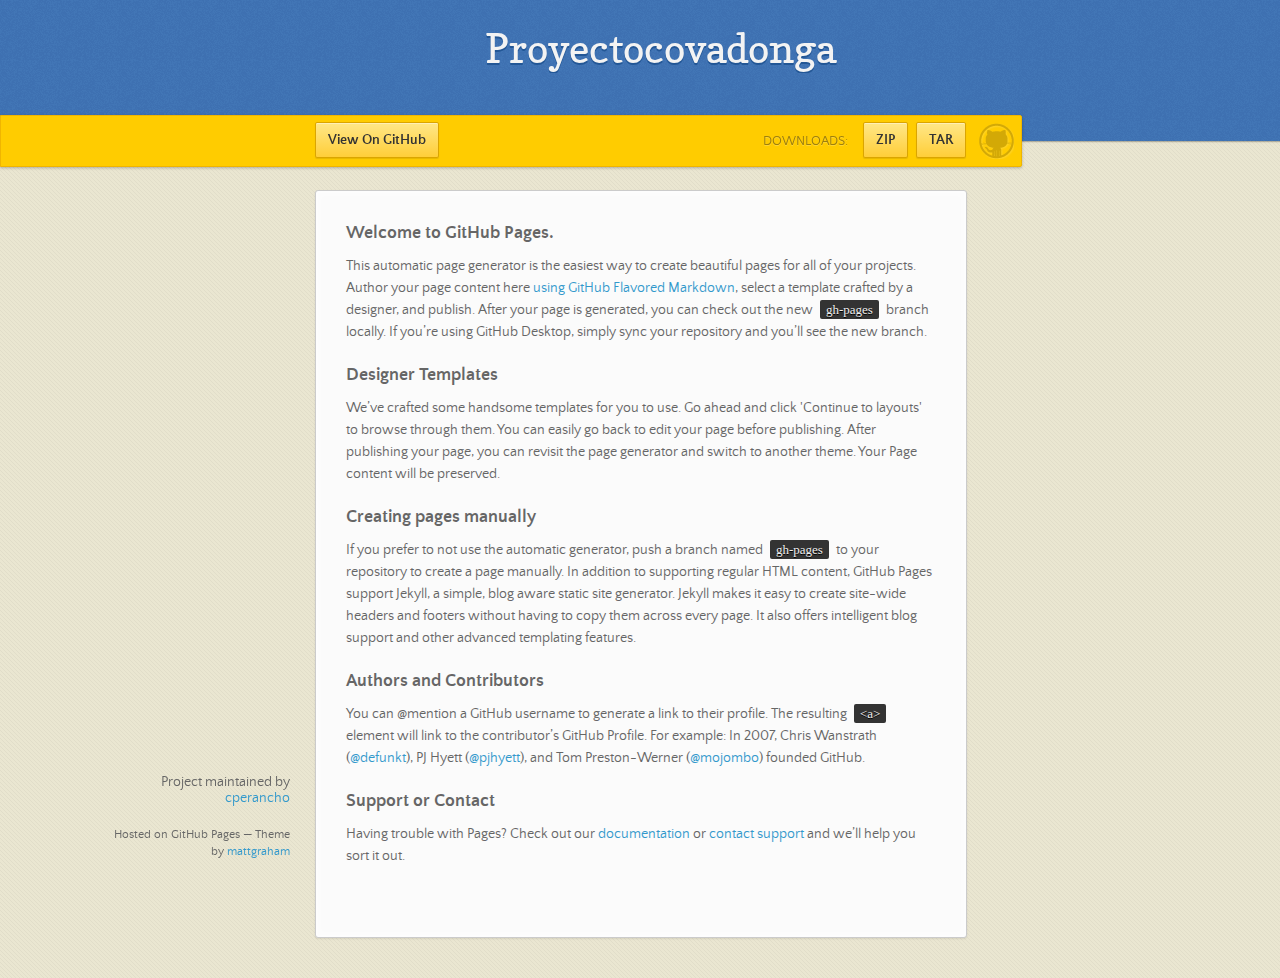
==== commit 25132142: "Create gh-pages branch via GitHub" ====
--- a/index.html
+++ b/index.html
@@ -1,42 +1,45 @@
 <!doctype html>
-<!-- The Time Machine GitHub pages theme was designed and developed by Jon Rohan, on Feb 7, 2012. -->
-<!-- Follow him for fun. http://twitter.com/jonrohan. Tail his code on https://github.com/jonrohan -->
 <html>
-<head>
-  <meta charset="utf-8">
-  <meta http-equiv="X-UA-Compatible" content="IE=edge,chrome=1">
+  <head>
+    <meta charset="utf-8">
+    <meta http-equiv="X-UA-Compatible" content="chrome=1">
+    <title>Proyectocovadonga by cperancho</title>
+    <link rel="stylesheet" href="stylesheets/styles.css">
+    <link rel="stylesheet" href="stylesheets/github-dark.css">
+    <script src="https://ajax.googleapis.com/ajax/libs/jquery/1.7.1/jquery.min.js"></script>
+    <script src="javascripts/main.js"></script>
+    <!--[if lt IE 9]>
+      <script src="//html5shiv.googlecode.com/svn/trunk/html5.js"></script>
+    <![endif]-->
+    <meta name="viewport" content="width=device-width, initial-scale=1, user-scalable=no">
 
-  <link rel="stylesheet" href="stylesheets/stylesheet.css" media="screen">
-  <link rel="stylesheet" href="stylesheets/github-dark.css">
-  <script type="text/javascript" src="https://ajax.googleapis.com/ajax/libs/jquery/1.7.1/jquery.min.js"></script>
-  <script type="text/javascript" src="javascripts/script.js"></script>
+  </head>
+  <body>
 
-  <title>Proyectocovadonga</title>
-  <meta name="description" content="">
+      <header>
+        <h1>Proyectocovadonga</h1>
+        <p></p>
+      </header>
 
-  <meta name="viewport" content="width=device-width,initial-scale=1">
+      <div id="banner">
+        <span id="logo"></span>
 
-</head>
+        <a href="https://github.com/cperancho/proyectoCovadonga" class="button fork"><strong>View On GitHub</strong></a>
+        <div class="downloads">
+          <span>Downloads:</span>
+          <ul>
+            <li><a href="https://github.com/cperancho/proyectoCovadonga/zipball/master" class="button">ZIP</a></li>
+            <li><a href="https://github.com/cperancho/proyectoCovadonga/tarball/master" class="button">TAR</a></li>
+          </ul>
+        </div>
+      </div><!-- end banner -->
 
-<body>
-
-  <div class="wrapper">
-    <header>
-      <h1 class="title">Proyectocovadonga</h1>
-    </header>
-    <div id="container">
-      <p class="tagline"></p>
-      <div id="main" role="main">
-        <div class="download-bar">
-        <div class="inner">
-          <a href="https://github.com/cperancho/proyectoCovadonga/tarball/master" class="download-button tar"><span>Download</span></a>
-          <a href="https://github.com/cperancho/proyectoCovadonga/zipball/master" class="download-button zip"><span>Download</span></a>
-          <a href="https://github.com/cperancho/proyectoCovadonga" class="code">View Proyectocovadonga on GitHub</a>
-        </div>
-        <span class="blc"></span><span class="trc"></span>
-        </div>
-        <article class="markdown-body">
-          <h3>
+    <div class="wrapper">
+      <nav>
+        <ul></ul>
+      </nav>
+      <section>
+        <h3>
 <a id="welcome-to-github-pages" class="anchor" href="#welcome-to-github-pages" aria-hidden="true"><span aria-hidden="true" class="octicon octicon-link"></span></a>Welcome to GitHub Pages.</h3>
 
 <p>This automatic page generator is the easiest way to create beautiful pages for all of your projects. Author your page content here <a href="https://guides.github.com/features/mastering-markdown/">using GitHub Flavored Markdown</a>, select a template crafted by a designer, and publish. After your page is generated, you can check out the new <code>gh-pages</code> branch locally. If you’re using GitHub Desktop, simply sync your repository and you’ll see the new branch.</p>
@@ -60,26 +63,13 @@
 <a id="support-or-contact" class="anchor" href="#support-or-contact" aria-hidden="true"><span aria-hidden="true" class="octicon octicon-link"></span></a>Support or Contact</h3>
 
 <p>Having trouble with Pages? Check out our <a href="https://help.github.com/pages">documentation</a> or <a href="https://github.com/contact">contact support</a> and we’ll help you sort it out.</p>
-        </article>
-      </div>
+      </section>
+      <footer>
+        <p>Project maintained by <a href="https://github.com/cperancho">cperancho</a></p>
+        <p><small>Hosted on GitHub Pages &mdash; Theme by <a href="https://twitter.com/michigangraham">mattgraham</a></small></p>
+      </footer>
     </div>
-    <footer>
-      <div class="owner">
-      <p><a href="https://github.com/cperancho" class="avatar"><img src="https://avatars1.githubusercontent.com/u/24419491?v=3&amp;s=60" width="48" height="48"></a> <a href="https://github.com/cperancho">cperancho</a> maintains <a href="https://github.com/cperancho/proyectoCovadonga">Proyectocovadonga</a></p>
-
-
-      </div>
-      <div class="creds">
-        <small>This page generated using <a href="https://pages.github.com/">GitHub Pages</a><br>theme by <a href="https://twitter.com/jonrohan/">Jon Rohan</a></small>
-      </div>
-    </footer>
-  </div>
-  <div class="current-section">
-    <a href="#top">Scroll to top</a>
-    <a href="https://github.com/cperancho/proyectoCovadonga/tarball/master" class="tar">tar</a><a href="https://github.com/cperancho/proyectoCovadonga/zipball/master" class="zip">zip</a><a href="" class="code">source code</a>
-    <p class="name"></p>
-  </div>
-
-  
-</body>
+    <!--[if !IE]><script>fixScale(document);</script><![endif]-->
+    
+  </body>
 </html>
--- a/stylesheets/styles.css
+++ b/stylesheets/styles.css
@@ -0,0 +1,1010 @@
+/*
+Leap Day for GitHub Pages
+by Matt Graham
+*/
+@font-face {
+  font-family: 'Quattrocento Sans';
+  src: url("../fonts/quattrocentosans-bold-webfont.eot");
+  src: url("../fonts/quattrocentosans-bold-webfont.eot?#iefix") format("embedded-opentype"), url("../fonts/quattrocentosans-bold-webfont.woff") format("woff"), url("../fonts/quattrocentosans-bold-webfont.ttf") format("truetype"), url("../fonts/quattrocentosans-bold-webfont.svg#QuattrocentoSansBold") format("svg");
+  font-weight: bold;
+  font-style: normal;
+}
+
+@font-face {
+  font-family: 'Quattrocento Sans';
+  src: url("../fonts/quattrocentosans-bolditalic-webfont.eot");
+  src: url("../fonts/quattrocentosans-bolditalic-webfont.eot?#iefix") format("embedded-opentype"), url("../fonts/quattrocentosans-bolditalic-webfont.woff") format("woff"), url("../fonts/quattrocentosans-bolditalic-webfont.ttf") format("truetype"), url("../fonts/quattrocentosans-bolditalic-webfont.svg#QuattrocentoSansBoldItalic") format("svg");
+  font-weight: bold;
+  font-style: italic;
+}
+
+@font-face {
+  font-family: 'Quattrocento Sans';
+  src: url("../fonts/quattrocentosans-italic-webfont.eot");
+  src: url("../fonts/quattrocentosans-italic-webfont.eot?#iefix") format("embedded-opentype"), url("../fonts/quattrocentosans-italic-webfont.woff") format("woff"), url("../fonts/quattrocentosans-italic-webfont.ttf") format("truetype"), url("../fonts/quattrocentosans-italic-webfont.svg#QuattrocentoSansItalic") format("svg");
+  font-weight: normal;
+  font-style: italic;
+}
+
+@font-face {
+  font-family: 'Quattrocento Sans';
+  src: url("../fonts/quattrocentosans-regular-webfont.eot");
+  src: url("../fonts/quattrocentosans-regular-webfont.eot?#iefix") format("embedded-opentype"), url("../fonts/quattrocentosans-regular-webfont.woff") format("woff"), url("../fonts/quattrocentosans-regular-webfont.ttf") format("truetype"), url("../fonts/quattrocentosans-regular-webfont.svg#QuattrocentoSansRegular") format("svg");
+  font-weight: normal;
+  font-style: normal;
+}
+
+@font-face {
+  font-family: 'Copse';
+  src: url("../fonts/copse-regular-webfont.eot");
+  src: url("../fonts/copse-regular-webfont.eot?#iefix") format("embedded-opentype"), url("../fonts/copse-regular-webfont.woff") format("woff"), url("../fonts/copse-regular-webfont.ttf") format("truetype"), url("../fonts/copse-regular-webfont.svg#CopseRegular") format("svg");
+  font-weight: normal;
+  font-style: normal;
+}
+
+/* normalize.css 2012-02-07T12:37 UTC - https://github.com/necolas/normalize.css */
+/* =============================================================================
+   HTML5 display definitions
+   ========================================================================== */
+/*
+ * Corrects block display not defined in IE6/7/8/9 & FF3
+ */
+article,
+aside,
+details,
+figcaption,
+figure,
+footer,
+header,
+hgroup,
+nav,
+section,
+summary {
+  display: block;
+}
+
+/*
+ * Corrects inline-block display not defined in IE6/7/8/9 & FF3
+ */
+audio,
+canvas,
+video {
+  display: inline-block;
+  *display: inline;
+  *zoom: 1;
+}
+
+/*
+ * Prevents modern browsers from displaying 'audio' without controls
+ */
+audio:not([controls]) {
+  display: none;
+}
+
+/*
+ * Addresses styling for 'hidden' attribute not present in IE7/8/9, FF3, S4
+ * Known issue: no IE6 support
+ */
+[hidden] {
+  display: none;
+}
+
+/* =============================================================================
+   Base
+   ========================================================================== */
+/*
+ * 1. Corrects text resizing oddly in IE6/7 when body font-size is set using em units
+ *    http://clagnut.com/blog/348/#c790
+ * 2. Prevents iOS text size adjust after orientation change, without disabling user zoom
+ *    www.456bereastreet.com/archive/201012/controlling_text_size_in_safari_for_ios_without_disabling_user_zoom/
+ */
+html {
+  font-size: 100%;
+  /* 1 */
+  -webkit-text-size-adjust: 100%;
+  /* 2 */
+  -ms-text-size-adjust: 100%;
+  /* 2 */
+}
+
+/*
+ * Addresses font-family inconsistency between 'textarea' and other form elements.
+ */
+html,
+button,
+input,
+select,
+textarea {
+  font-family: sans-serif;
+}
+
+/*
+ * Addresses margins handled incorrectly in IE6/7
+ */
+body {
+  margin: 0;
+}
+
+/* =============================================================================
+   Links
+   ========================================================================== */
+/*
+ * Addresses outline displayed oddly in Chrome
+ */
+a:focus {
+  outline: thin dotted;
+}
+
+/*
+ * Improves readability when focused and also mouse hovered in all browsers
+ * people.opera.com/patrickl/experiments/keyboard/test
+ */
+a:hover,
+a:active {
+  outline: 0;
+}
+
+/* =============================================================================
+   Typography
+   ========================================================================== */
+/*
+ * Addresses font sizes and margins set differently in IE6/7
+ * Addresses font sizes within 'section' and 'article' in FF4+, Chrome, S5
+ */
+h1 {
+  font-size: 2em;
+  margin: 0.67em 0;
+}
+
+h2 {
+  font-size: 1.5em;
+  margin: 0.83em 0;
+}
+
+h3 {
+  font-size: 1.17em;
+  margin: 1em 0;
+}
+
+h4 {
+  font-size: 1em;
+  margin: 1.33em 0;
+}
+
+h5 {
+  font-size: 0.83em;
+  margin: 1.67em 0;
+}
+
+h6 {
+  font-size: 0.75em;
+  margin: 2.33em 0;
+}
+
+/*
+ * Addresses styling not present in IE7/8/9, S5, Chrome
+ */
+abbr[title] {
+  border-bottom: 1px dotted;
+}
+
+/*
+ * Addresses style set to 'bolder' in FF3+, S4/5, Chrome
+*/
+b,
+strong {
+  font-weight: bold;
+}
+
+blockquote {
+  margin: 1em 40px;
+}
+
+/*
+ * Addresses styling not present in S5, Chrome
+ */
+dfn {
+  font-style: italic;
+}
+
+/*
+ * Addresses styling not present in IE6/7/8/9
+ */
+mark {
+  background: #ff0;
+  color: #000;
+}
+
+/*
+ * Addresses margins set differently in IE6/7
+ */
+p,
+pre {
+  margin: 1em 0;
+}
+
+/*
+ * Corrects font family set oddly in IE6, S4/5, Chrome
+ * en.wikipedia.org/wiki/User:Davidgothberg/Test59
+ */
+pre,
+code,
+kbd,
+samp {
+  font-family: monospace, serif;
+  _font-family: 'courier new', monospace;
+  font-size: 1em;
+}
+
+/*
+ * 1. Addresses CSS quotes not supported in IE6/7
+ * 2. Addresses quote property not supported in S4
+ */
+/* 1 */
+q {
+  quotes: none;
+}
+
+/* 2 */
+q:before,
+q:after {
+  content: '';
+  content: none;
+}
+
+small {
+  font-size: 75%;
+}
+
+/*
+ * Prevents sub and sup affecting line-height in all browsers
+ * gist.github.com/413930
+ */
+sub,
+sup {
+  font-size: 75%;
+  line-height: 0;
+  position: relative;
+  vertical-align: baseline;
+}
+
+sup {
+  top: -0.5em;
+}
+
+sub {
+  bottom: -0.25em;
+}
+
+/* =============================================================================
+   Lists
+   ========================================================================== */
+/*
+ * Addresses margins set differently in IE6/7
+ */
+dl,
+menu,
+ol,
+ul {
+  margin: 1em 0;
+}
+
+dd {
+  margin: 0 0 0 40px;
+}
+
+/*
+ * Addresses paddings set differently in IE6/7
+ */
+menu,
+ol,
+ul {
+  padding: 0 0 0 40px;
+}
+
+/*
+ * Corrects list images handled incorrectly in IE7
+ */
+nav ul,
+nav ol {
+  list-style: none;
+  list-style-image: none;
+}
+
+/* =============================================================================
+   Embedded content
+   ========================================================================== */
+/*
+ * 1. Removes border when inside 'a' element in IE6/7/8/9, FF3
+ * 2. Improves image quality when scaled in IE7
+ *    code.flickr.com/blog/2008/11/12/on-ui-quality-the-little-things-client-side-image-resizing/
+ */
+img {
+  border: 0;
+  /* 1 */
+  -ms-interpolation-mode: bicubic;
+  /* 2 */
+}
+
+/*
+ * Corrects overflow displayed oddly in IE9
+ */
+svg:not(:root) {
+  overflow: hidden;
+}
+
+/* =============================================================================
+   Figures
+   ========================================================================== */
+/*
+ * Addresses margin not present in IE6/7/8/9, S5, O11
+ */
+figure {
+  margin: 0;
+}
+
+/* =============================================================================
+   Forms
+   ========================================================================== */
+/*
+ * Corrects margin displayed oddly in IE6/7
+ */
+form {
+  margin: 0;
+}
+
+/*
+ * Define consistent border, margin, and padding
+ */
+fieldset {
+  border: 1px solid #c0c0c0;
+  margin: 0 2px;
+  padding: 0.35em 0.625em 0.75em;
+}
+
+/*
+ * 1. Corrects color not being inherited in IE6/7/8/9
+ * 2. Corrects text not wrapping in FF3 
+ * 3. Corrects alignment displayed oddly in IE6/7
+ */
+legend {
+  border: 0;
+  /* 1 */
+  padding: 0;
+  white-space: normal;
+  /* 2 */
+  *margin-left: -7px;
+  /* 3 */
+}
+
+/*
+ * 1. Corrects font size not being inherited in all browsers
+ * 2. Addresses margins set differently in IE6/7, FF3+, S5, Chrome
+ * 3. Improves appearance and consistency in all browsers
+ */
+button,
+input,
+select,
+textarea {
+  font-size: 100%;
+  /* 1 */
+  margin: 0;
+  /* 2 */
+  vertical-align: baseline;
+  /* 3 */
+  *vertical-align: middle;
+  /* 3 */
+}
+
+/*
+ * Addresses FF3/4 setting line-height on 'input' using !important in the UA stylesheet
+ */
+button,
+input {
+  line-height: normal;
+  /* 1 */
+}
+
+/*
+ * 1. Improves usability and consistency of cursor style between image-type 'input' and others
+ * 2. Corrects inability to style clickable 'input' types in iOS
+ * 3. Removes inner spacing in IE7 without affecting normal text inputs
+ *    Known issue: inner spacing remains in IE6
+ */
+button,
+input[type="button"],
+input[type="reset"],
+input[type="submit"] {
+  cursor: pointer;
+  /* 1 */
+  -webkit-appearance: button;
+  /* 2 */
+  *overflow: visible;
+  /* 3 */
+}
+
+/*
+ * Re-set default cursor for disabled elements
+ */
+button[disabled],
+input[disabled] {
+  cursor: default;
+}
+
+/*
+ * 1. Addresses box sizing set to content-box in IE8/9
+ * 2. Removes excess padding in IE8/9
+ * 3. Removes excess padding in IE7
+      Known issue: excess padding remains in IE6
+ */
+input[type="checkbox"],
+input[type="radio"] {
+  box-sizing: border-box;
+  /* 1 */
+  padding: 0;
+  /* 2 */
+  *height: 13px;
+  /* 3 */
+  *width: 13px;
+  /* 3 */
+}
+
+/*
+ * 1. Addresses appearance set to searchfield in S5, Chrome
+ * 2. Addresses box-sizing set to border-box in S5, Chrome (include -moz to future-proof)
+ */
+input[type="search"] {
+  -webkit-appearance: textfield;
+  /* 1 */
+  -moz-box-sizing: content-box;
+  -webkit-box-sizing: content-box;
+  /* 2 */
+  box-sizing: content-box;
+}
+
+/*
+ * Removes inner padding and search cancel button in S5, Chrome on OS X
+ */
+input[type="search"]::-webkit-search-decoration,
+input[type="search"]::-webkit-search-cancel-button {
+  -webkit-appearance: none;
+}
+
+/*
+ * Removes inner padding and border in FF3+
+ * www.sitepen.com/blog/2008/05/14/the-devils-in-the-details-fixing-dojos-toolbar-buttons/
+ */
+button::-moz-focus-inner,
+input::-moz-focus-inner {
+  border: 0;
+  padding: 0;
+}
+
+/*
+ * 1. Removes default vertical scrollbar in IE6/7/8/9
+ * 2. Improves readability and alignment in all browsers
+ */
+textarea {
+  overflow: auto;
+  /* 1 */
+  vertical-align: top;
+  /* 2 */
+}
+
+/* =============================================================================
+   Tables
+   ========================================================================== */
+/*
+ * Remove most spacing between table cells
+ */
+table {
+  border-collapse: collapse;
+  border-spacing: 0;
+}
+
+body {
+  font: 14px/22px "Quattrocento Sans", "Helvetica Neue", Helvetica, Arial, sans-serif;
+  color: #666;
+  font-weight: 300;
+  margin: 0px;
+  padding: 0px 0 20px 0px;
+  background: url(../images/body-background.png) #eae6d1;
+}
+
+h1, h2, h3, h4, h5, h6 {
+  color: #333;
+  margin: 0 0 10px;
+}
+
+p, ul, ol, table, pre, dl {
+  margin: 0 0 20px;
+}
+
+h1, h2, h3 {
+  line-height: 1.1;
+}
+
+h1 {
+  font-size: 28px;
+}
+
+h2 {
+  font-size: 24px;
+  color: #393939;
+}
+
+h3, h4, h5, h6 {
+  color: #666666;
+}
+
+h3 {
+  font-size: 18px;
+  line-height: 24px;
+}
+
+a {
+  color: #3399cc;
+  font-weight: 400;
+  text-decoration: none;
+}
+
+a small {
+  font-size: 11px;
+  color: #666;
+  margin-top: -0.6em;
+  display: block;
+}
+
+ul {
+  list-style-image: url("../images/bullet.png");
+}
+
+strong {
+  font-weight: bold;
+  color: #333;
+}
+
+.wrapper {
+  width: 650px;
+  margin: 0 auto;
+  position: relative;
+}
+
+section img {
+  max-width: 100%;
+}
+
+blockquote {
+  border-left: 1px solid #ffcc00;
+  margin: 0;
+  padding: 0 0 0 20px;
+  font-style: italic;
+}
+
+code {
+  font-family: "Lucida Sans", Monaco, Bitstream Vera Sans Mono, Lucida Console, Terminal;
+  font-size: 13px;
+  color: #efefef;
+  text-shadow: 0px 1px 0px #000;
+  margin: 0 4px;
+  padding: 2px 6px;
+  background: #333;
+  -moz-border-radius: 2px;
+  -webkit-border-radius: 2px;
+  -o-border-radius: 2px;
+  -ms-border-radius: 2px;
+  -khtml-border-radius: 2px;
+  border-radius: 2px;
+}
+
+pre {
+  padding: 8px 15px;
+  background: #333333;
+  -moz-border-radius: 3px;
+  -webkit-border-radius: 3px;
+  -o-border-radius: 3px;
+  -ms-border-radius: 3px;
+  -khtml-border-radius: 3px;
+  border-radius: 3px;
+  border: 1px solid #c7c7c7;
+  overflow: auto;
+  overflow-y: hidden;
+}
+pre code {
+  margin: 0px;
+  padding: 0px;
+}
+
+table {
+  width: 100%;
+  border-collapse: collapse;
+}
+
+th {
+  text-align: left;
+  padding: 5px 10px;
+  border-bottom: 1px solid #e5e5e5;
+  color: #444;
+}
+
+td {
+  text-align: left;
+  padding: 5px 10px;
+  border-bottom: 1px solid #e5e5e5;
+  border-right: 1px solid #ffcc00;
+}
+td:first-child {
+  border-left: 1px solid #ffcc00;
+}
+
+hr {
+  border: 0;
+  outline: none;
+  height: 11px;
+  background: transparent url("../images/hr.gif") center center repeat-x;
+  margin: 0 0 20px;
+}
+
+dt {
+  color: #444;
+  font-weight: 700;
+}
+
+header {
+  padding: 25px 20px 40px 20px;
+  margin: 0;
+  position: fixed;
+  top: 0;
+  left: 0;
+  right: 0;
+  width: 100%;
+  text-align: center;
+  background: url(../images/background.png) #4276b6;
+  -moz-box-shadow: 1px 0px 2px rgba(0, 0, 0, 0.75);
+  -webkit-box-shadow: 1px 0px 2px rgba(0, 0, 0, 0.75);
+  -o-box-shadow: 1px 0px 2px rgba(0, 0, 0, 0.75);
+  box-shadow: 1px 0px 2px rgba(0, 0, 0, 0.75);
+  z-index: 99;
+  -webkit-font-smoothing: antialiased;
+  min-height: 76px;
+}
+header h1 {
+  font: 40px/48px "Copse", "Helvetica Neue", Helvetica, Arial, sans-serif;
+  color: #f3f3f3;
+  text-shadow: 0px 2px 0px #235796;
+  margin: 0px;
+  white-space: nowrap;
+  overflow: hidden;
+  text-overflow: ellipsis;
+  -o-text-overflow: ellipsis;
+  -ms-text-overflow: ellipsis;
+}
+header p {
+  color: #d8d8d8;
+  text-shadow: rgba(0, 0, 0, 0.2) 0 1px 0;
+  font-size: 18px;
+  margin: 0px;
+}
+
+#banner {
+  z-index: 100;
+  left: 0;
+  right: 50%;
+  height: 50px;
+  margin-right: -382px;
+  position: fixed;
+  top: 115px;
+  background: #ffcc00;
+  border: 1px solid #f0b500;
+  -moz-box-shadow: 0px 1px 3px rgba(0, 0, 0, 0.25);
+  -webkit-box-shadow: 0px 1px 3px rgba(0, 0, 0, 0.25);
+  -o-box-shadow: 0px 1px 3px rgba(0, 0, 0, 0.25);
+  box-shadow: 0px 1px 3px rgba(0, 0, 0, 0.25);
+  -moz-border-radius: 0px 2px 2px 0px;
+  -webkit-border-radius: 0px 2px 2px 0px;
+  -o-border-radius: 0px 2px 2px 0px;
+  -ms-border-radius: 0px 2px 2px 0px;
+  -khtml-border-radius: 0px 2px 2px 0px;
+  border-radius: 0px 2px 2px 0px;
+  padding-right: 10px;
+}
+#banner .button {
+  border: 1px solid #dba500;
+  background: -webkit-gradient(linear, 50% 0%, 50% 100%, color-stop(0%, #ffe788), color-stop(100%, #ffce38));
+  background: -webkit-linear-gradient(#ffe788, #ffce38);
+  background: -moz-linear-gradient(#ffe788, #ffce38);
+  background: -o-linear-gradient(#ffe788, #ffce38);
+  background: -ms-linear-gradient(#ffe788, #ffce38);
+  background: linear-gradient(#ffe788, #ffce38);
+  -moz-border-radius: 2px;
+  -webkit-border-radius: 2px;
+  -o-border-radius: 2px;
+  -ms-border-radius: 2px;
+  -khtml-border-radius: 2px;
+  border-radius: 2px;
+  -moz-box-shadow: inset 0px 1px 0px rgba(255, 255, 255, 0.4), 0px 1px 1px rgba(0, 0, 0, 0.1);
+  -webkit-box-shadow: inset 0px 1px 0px rgba(255, 255, 255, 0.4), 0px 1px 1px rgba(0, 0, 0, 0.1);
+  -o-box-shadow: inset 0px 1px 0px rgba(255, 255, 255, 0.4), 0px 1px 1px rgba(0, 0, 0, 0.1);
+  box-shadow: inset 0px 1px 0px rgba(255, 255, 255, 0.4), 0px 1px 1px rgba(0, 0, 0, 0.1);
+  background-color: #FFE788;
+  margin-left: 5px;
+  padding: 10px 12px;
+  margin-top: 6px;
+  line-height: 14px;
+  font-size: 14px;
+  color: #333;
+  font-weight: bold;
+  display: inline-block;
+  text-align: center;
+}
+#banner .button:hover {
+  background: -webkit-gradient(linear, 50% 0%, 50% 100%, color-stop(0%, #ffe788), color-stop(100%, #ffe788));
+  background: -webkit-linear-gradient(#ffe788, #ffe788);
+  background: -moz-linear-gradient(#ffe788, #ffe788);
+  background: -o-linear-gradient(#ffe788, #ffe788);
+  background: -ms-linear-gradient(#ffe788, #ffe788);
+  background: linear-gradient(#ffe788, #ffe788);
+  background-color: #ffeca0;
+}
+#banner .fork {
+  position: fixed;
+  left: 50%;
+  margin-left: -325px;
+  padding: 10px 12px;
+  margin-top: 6px;
+  line-height: 14px;
+  font-size: 14px;
+  background-color: #FFE788;
+}
+#banner .downloads {
+  float: right;
+  margin: 0 45px 0 0;
+}
+#banner .downloads span {
+  float: left;
+  line-height: 52px;
+  font-size: 90%;
+  color: #9d7f0d;
+  text-transform: uppercase;
+  text-shadow: rgba(255, 255, 255, 0.2) 0 1px 0;
+}
+#banner ul {
+  list-style: none;
+  height: 40px;
+  padding: 0;
+  float: left;
+  margin-left: 10px;
+}
+#banner ul li {
+  display: inline;
+}
+#banner ul li a.button {
+  background-color: #FFE788;
+}
+#banner #logo {
+  position: absolute;
+  height: 36px;
+  width: 36px;
+  right: 7px;
+  top: 7px;
+  display: block;
+  background: url(../images/octocat-logo.png);
+}
+
+section {
+  width: 590px;
+  padding: 30px 30px 50px 30px;
+  margin: 20px 0;
+  margin-top: 190px;
+  position: relative;
+  background: #fbfbfb;
+  -moz-border-radius: 3px;
+  -webkit-border-radius: 3px;
+  -o-border-radius: 3px;
+  -ms-border-radius: 3px;
+  -khtml-border-radius: 3px;
+  border-radius: 3px;
+  border: 1px solid #cbcbcb;
+  -moz-box-shadow: 0px 1px 2px rgba(0, 0, 0, 0.09), inset 0px 0px 2px 2px rgba(255, 255, 255, 0.5), inset 0 0 5px 5px rgba(255, 255, 255, 0.4);
+  -webkit-box-shadow: 0px 1px 2px rgba(0, 0, 0, 0.09), inset 0px 0px 2px 2px rgba(255, 255, 255, 0.5), inset 0 0 5px 5px rgba(255, 255, 255, 0.4);
+  -o-box-shadow: 0px 1px 2px rgba(0, 0, 0, 0.09), inset 0px 0px 2px 2px rgba(255, 255, 255, 0.5), inset 0 0 5px 5px rgba(255, 255, 255, 0.4);
+  box-shadow: 0px 1px 2px rgba(0, 0, 0, 0.09), inset 0px 0px 2px 2px rgba(255, 255, 255, 0.5), inset 0 0 5px 5px rgba(255, 255, 255, 0.4);
+}
+
+small {
+  font-size: 12px;
+}
+
+nav {
+  width: 230px;
+  position: fixed;
+  top: 220px;
+  left: 50%;
+  margin-left: -580px;
+  text-align: right;
+}
+nav ul {
+  list-style: none;
+  list-style-image: none;
+  font-size: 14px;
+  line-height: 24px;
+}
+nav ul li {
+  padding: 5px 0px;
+  line-height: 16px;
+}
+nav ul li.tag-h1 {
+  font-size: 1.2em;
+}
+nav ul li.tag-h1 a {
+  font-weight: bold;
+  color: #333;
+}
+nav ul li.tag-h2 + .tag-h1 {
+  margin-top: 10px;
+}
+nav ul a {
+  color: #666;
+}
+nav ul a:hover {
+  color: #999;
+}
+
+footer {
+  width: 180px;
+  position: fixed;
+  left: 50%;
+  margin-left: -530px;
+  bottom: 20px;
+  text-align: right;
+  line-height: 16px;
+}
+
+@media print, screen and (max-width: 1060px) {
+  div.wrapper {
+    width: auto;
+    margin: 0;
+  }
+
+  nav {
+    display: none;
+  }
+
+  header, section, footer {
+    float: none;
+  }
+  header h1, section h1, footer h1 {
+    white-space: nowrap;
+    overflow: hidden;
+    text-overflow: ellipsis;
+    -o-text-overflow: ellipsis;
+    -ms-text-overflow: ellipsis;
+  }
+
+  #banner {
+    width: 100%;
+  }
+  #banner .downloads {
+    margin-right: 60px;
+  }
+  #banner #logo {
+    margin-right: 15px;
+  }
+
+  section {
+    border: 1px solid #e5e5e5;
+    border-width: 1px 0;
+    padding: 20px auto;
+    margin: 190px auto 20px;
+    max-width: 600px;
+  }
+
+  footer {
+    text-align: center;
+    margin: 20px auto;
+    position: relative;
+    left: auto;
+    bottom: auto;
+    width: auto;
+  }
+}
+@media print, screen and (max-width: 720px) {
+  body {
+    word-wrap: break-word;
+  }
+
+  header {
+    padding: 20px 20px;
+    margin: 0;
+  }
+  header h1 {
+    font-size: 32px;
+    white-space: nowrap;
+    overflow: hidden;
+    text-overflow: ellipsis;
+    -o-text-overflow: ellipsis;
+    -ms-text-overflow: ellipsis;
+  }
+  header p {
+    display: none;
+  }
+
+  #banner {
+    top: 80px;
+  }
+  #banner .fork {
+    float: left;
+    display: inline-block;
+    margin-left: 0px;
+    position: fixed;
+    left: 20px;
+  }
+
+  section {
+    margin-top: 130px;
+    margin-bottom: 0px;
+    width: auto;
+  }
+
+  header ul, header p.view {
+    position: static;
+  }
+}
+@media print, screen and (max-width: 480px) {
+  header {
+    position: relative;
+    padding: 5px 0px;
+    min-height: 0px;
+  }
+  header h1 {
+    font-size: 24px;
+    white-space: nowrap;
+    overflow: hidden;
+    text-overflow: ellipsis;
+    -o-text-overflow: ellipsis;
+    -ms-text-overflow: ellipsis;
+  }
+
+  section {
+    margin-top: 5px;
+  }
+
+  #banner {
+    display: none;
+  }
+
+  header ul {
+    display: none;
+  }
+}
+@media print {
+  body {
+    padding: 0.4in;
+    font-size: 12pt;
+    color: #444;
+  }
+}
+@media print, screen and (max-height: 680px) {
+  footer {
+    text-align: center;
+    margin: 20px auto;
+    position: relative;
+    left: auto;
+    bottom: auto;
+    width: auto;
+  }
+}
+@media print, screen and (max-height: 480px) {
+  nav {
+    display: none;
+  }
+
+  footer {
+    text-align: center;
+    margin: 20px auto;
+    position: relative;
+    left: auto;
+    bottom: auto;
+    width: auto;
+  }
+}
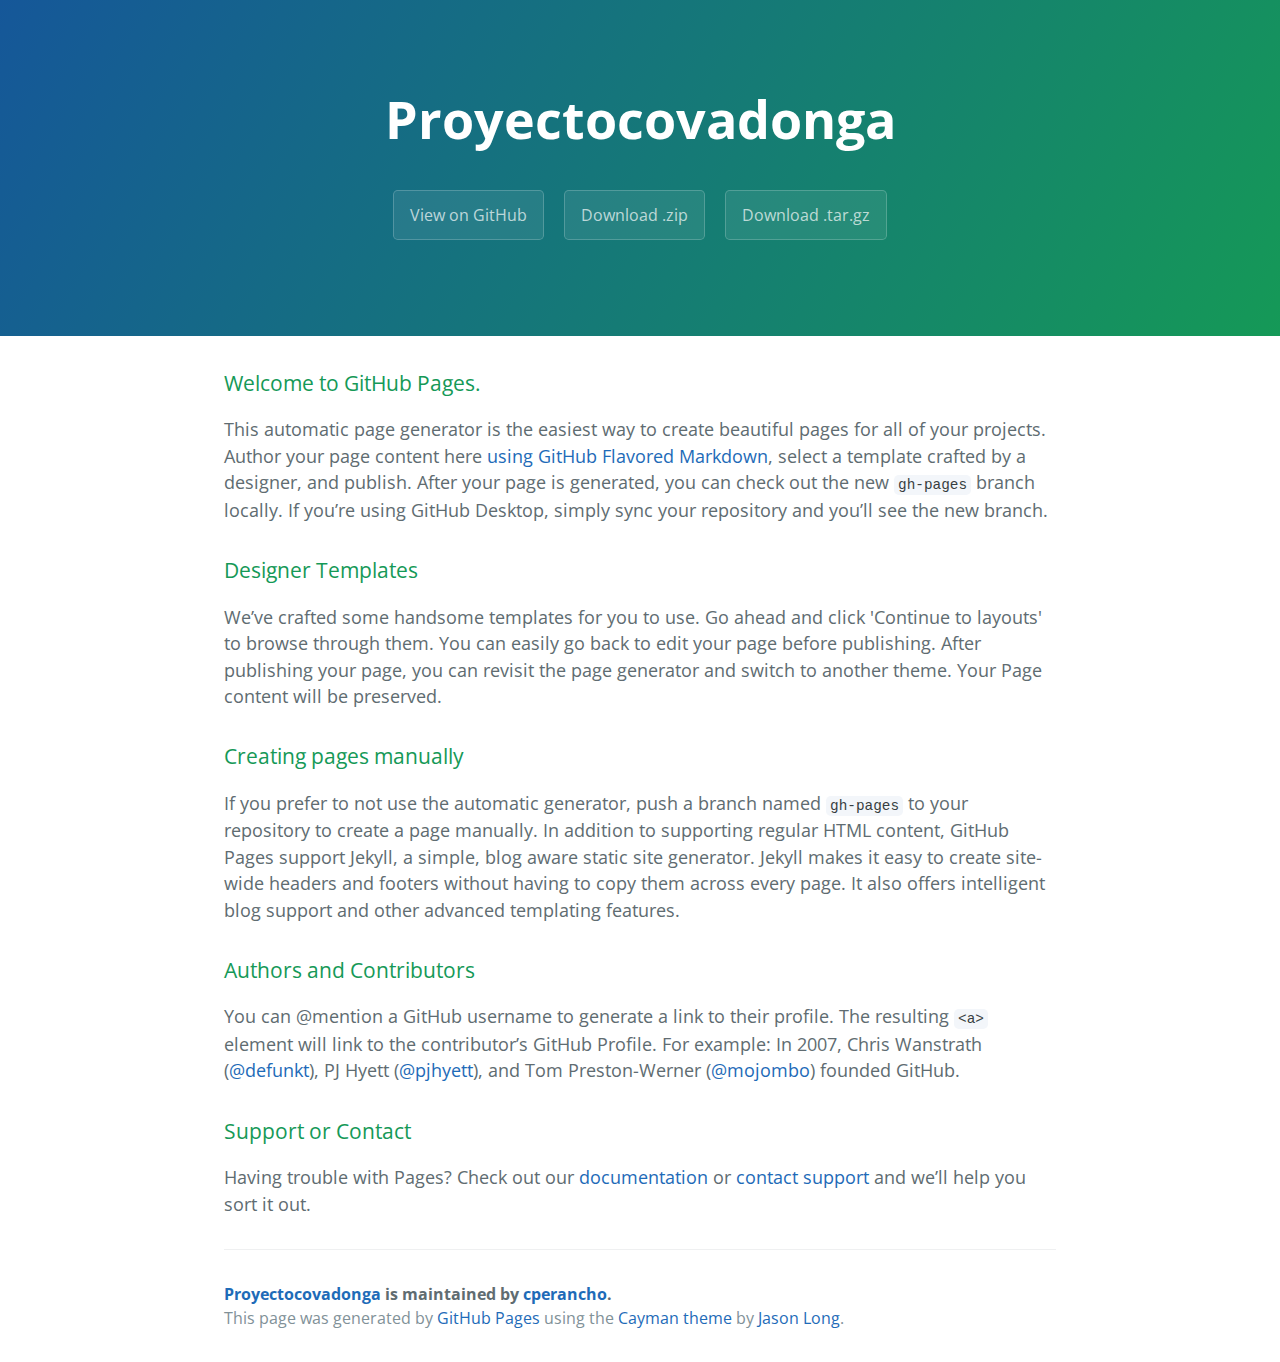
==== commit f9a7a14e: "Create gh-pages branch via GitHub" ====
--- a/index.html
+++ b/index.html
@@ -1,45 +1,25 @@
-<!doctype html>
-<html>
+<!DOCTYPE html>
+<html lang="en-us">
   <head>
-    <meta charset="utf-8">
-    <meta http-equiv="X-UA-Compatible" content="chrome=1">
+    <meta charset="UTF-8">
     <title>Proyectocovadonga by cperancho</title>
-    <link rel="stylesheet" href="stylesheets/styles.css">
-    <link rel="stylesheet" href="stylesheets/github-dark.css">
-    <script src="https://ajax.googleapis.com/ajax/libs/jquery/1.7.1/jquery.min.js"></script>
-    <script src="javascripts/main.js"></script>
-    <!--[if lt IE 9]>
-      <script src="//html5shiv.googlecode.com/svn/trunk/html5.js"></script>
-    <![endif]-->
-    <meta name="viewport" content="width=device-width, initial-scale=1, user-scalable=no">
-
+    <meta name="viewport" content="width=device-width, initial-scale=1">
+    <link rel="stylesheet" type="text/css" href="stylesheets/normalize.css" media="screen">
+    <link href='https://fonts.googleapis.com/css?family=Open+Sans:400,700' rel='stylesheet' type='text/css'>
+    <link rel="stylesheet" type="text/css" href="stylesheets/stylesheet.css" media="screen">
+    <link rel="stylesheet" type="text/css" href="stylesheets/github-light.css" media="screen">
   </head>
   <body>
+    <section class="page-header">
+      <h1 class="project-name">Proyectocovadonga</h1>
+      <h2 class="project-tagline"></h2>
+      <a href="https://github.com/cperancho/proyectoCovadonga" class="btn">View on GitHub</a>
+      <a href="https://github.com/cperancho/proyectoCovadonga/zipball/master" class="btn">Download .zip</a>
+      <a href="https://github.com/cperancho/proyectoCovadonga/tarball/master" class="btn">Download .tar.gz</a>
+    </section>
 
-      <header>
-        <h1>Proyectocovadonga</h1>
-        <p></p>
-      </header>
-
-      <div id="banner">
-        <span id="logo"></span>
-
-        <a href="https://github.com/cperancho/proyectoCovadonga" class="button fork"><strong>View On GitHub</strong></a>
-        <div class="downloads">
-          <span>Downloads:</span>
-          <ul>
-            <li><a href="https://github.com/cperancho/proyectoCovadonga/zipball/master" class="button">ZIP</a></li>
-            <li><a href="https://github.com/cperancho/proyectoCovadonga/tarball/master" class="button">TAR</a></li>
-          </ul>
-        </div>
-      </div><!-- end banner -->
-
-    <div class="wrapper">
-      <nav>
-        <ul></ul>
-      </nav>
-      <section>
-        <h3>
+    <section class="main-content">
+      <h3>
 <a id="welcome-to-github-pages" class="anchor" href="#welcome-to-github-pages" aria-hidden="true"><span aria-hidden="true" class="octicon octicon-link"></span></a>Welcome to GitHub Pages.</h3>
 
 <p>This automatic page generator is the easiest way to create beautiful pages for all of your projects. Author your page content here <a href="https://guides.github.com/features/mastering-markdown/">using GitHub Flavored Markdown</a>, select a template crafted by a designer, and publish. After your page is generated, you can check out the new <code>gh-pages</code> branch locally. If you’re using GitHub Desktop, simply sync your repository and you’ll see the new branch.</p>
@@ -63,13 +43,15 @@
 <a id="support-or-contact" class="anchor" href="#support-or-contact" aria-hidden="true"><span aria-hidden="true" class="octicon octicon-link"></span></a>Support or Contact</h3>
 
 <p>Having trouble with Pages? Check out our <a href="https://help.github.com/pages">documentation</a> or <a href="https://github.com/contact">contact support</a> and we’ll help you sort it out.</p>
-      </section>
-      <footer>
-        <p>Project maintained by <a href="https://github.com/cperancho">cperancho</a></p>
-        <p><small>Hosted on GitHub Pages &mdash; Theme by <a href="https://twitter.com/michigangraham">mattgraham</a></small></p>
+
+      <footer class="site-footer">
+        <span class="site-footer-owner"><a href="https://github.com/cperancho/proyectoCovadonga">Proyectocovadonga</a> is maintained by <a href="https://github.com/cperancho">cperancho</a>.</span>
+
+        <span class="site-footer-credits">This page was generated by <a href="https://pages.github.com">GitHub Pages</a> using the <a href="https://github.com/jasonlong/cayman-theme">Cayman theme</a> by <a href="https://twitter.com/jasonlong">Jason Long</a>.</span>
       </footer>
-    </div>
-    <!--[if !IE]><script>fixScale(document);</script><![endif]-->
-    
+
+    </section>
+
+  
   </body>
 </html>
--- a/stylesheets/stylesheet.css
+++ b/stylesheets/stylesheet.css
@@ -0,0 +1,245 @@
+* {
+  box-sizing: border-box; }
+
+body {
+  padding: 0;
+  margin: 0;
+  font-family: "Open Sans", "Helvetica Neue", Helvetica, Arial, sans-serif;
+  font-size: 16px;
+  line-height: 1.5;
+  color: #606c71; }
+
+a {
+  color: #1e6bb8;
+  text-decoration: none; }
+  a:hover {
+    text-decoration: underline; }
+
+.btn {
+  display: inline-block;
+  margin-bottom: 1rem;
+  color: rgba(255, 255, 255, 0.7);
+  background-color: rgba(255, 255, 255, 0.08);
+  border-color: rgba(255, 255, 255, 0.2);
+  border-style: solid;
+  border-width: 1px;
+  border-radius: 0.3rem;
+  transition: color 0.2s, background-color 0.2s, border-color 0.2s; }
+  .btn + .btn {
+    margin-left: 1rem; }
+
+.btn:hover {
+  color: rgba(255, 255, 255, 0.8);
+  text-decoration: none;
+  background-color: rgba(255, 255, 255, 0.2);
+  border-color: rgba(255, 255, 255, 0.3); }
+
+@media screen and (min-width: 64em) {
+  .btn {
+    padding: 0.75rem 1rem; } }
+
+@media screen and (min-width: 42em) and (max-width: 64em) {
+  .btn {
+    padding: 0.6rem 0.9rem;
+    font-size: 0.9rem; } }
+
+@media screen and (max-width: 42em) {
+  .btn {
+    display: block;
+    width: 100%;
+    padding: 0.75rem;
+    font-size: 0.9rem; }
+    .btn + .btn {
+      margin-top: 1rem;
+      margin-left: 0; } }
+
+.page-header {
+  color: #fff;
+  text-align: center;
+  background-color: #159957;
+  background-image: linear-gradient(120deg, #155799, #159957); }
+
+@media screen and (min-width: 64em) {
+  .page-header {
+    padding: 5rem 6rem; } }
+
+@media screen and (min-width: 42em) and (max-width: 64em) {
+  .page-header {
+    padding: 3rem 4rem; } }
+
+@media screen and (max-width: 42em) {
+  .page-header {
+    padding: 2rem 1rem; } }
+
+.project-name {
+  margin-top: 0;
+  margin-bottom: 0.1rem; }
+
+@media screen and (min-width: 64em) {
+  .project-name {
+    font-size: 3.25rem; } }
+
+@media screen and (min-width: 42em) and (max-width: 64em) {
+  .project-name {
+    font-size: 2.25rem; } }
+
+@media screen and (max-width: 42em) {
+  .project-name {
+    font-size: 1.75rem; } }
+
+.project-tagline {
+  margin-bottom: 2rem;
+  font-weight: normal;
+  opacity: 0.7; }
+
+@media screen and (min-width: 64em) {
+  .project-tagline {
+    font-size: 1.25rem; } }
+
+@media screen and (min-width: 42em) and (max-width: 64em) {
+  .project-tagline {
+    font-size: 1.15rem; } }
+
+@media screen and (max-width: 42em) {
+  .project-tagline {
+    font-size: 1rem; } }
+
+.main-content :first-child {
+  margin-top: 0; }
+.main-content img {
+  max-width: 100%; }
+.main-content h1, .main-content h2, .main-content h3, .main-content h4, .main-content h5, .main-content h6 {
+  margin-top: 2rem;
+  margin-bottom: 1rem;
+  font-weight: normal;
+  color: #159957; }
+.main-content p {
+  margin-bottom: 1em; }
+.main-content code {
+  padding: 2px 4px;
+  font-family: Consolas, "Liberation Mono", Menlo, Courier, monospace;
+  font-size: 0.9rem;
+  color: #383e41;
+  background-color: #f3f6fa;
+  border-radius: 0.3rem; }
+.main-content pre {
+  padding: 0.8rem;
+  margin-top: 0;
+  margin-bottom: 1rem;
+  font: 1rem Consolas, "Liberation Mono", Menlo, Courier, monospace;
+  color: #567482;
+  word-wrap: normal;
+  background-color: #f3f6fa;
+  border: solid 1px #dce6f0;
+  border-radius: 0.3rem; }
+  .main-content pre > code {
+    padding: 0;
+    margin: 0;
+    font-size: 0.9rem;
+    color: #567482;
+    word-break: normal;
+    white-space: pre;
+    background: transparent;
+    border: 0; }
+.main-content .highlight {
+  margin-bottom: 1rem; }
+  .main-content .highlight pre {
+    margin-bottom: 0;
+    word-break: normal; }
+.main-content .highlight pre, .main-content pre {
+  padding: 0.8rem;
+  overflow: auto;
+  font-size: 0.9rem;
+  line-height: 1.45;
+  border-radius: 0.3rem; }
+.main-content pre code, .main-content pre tt {
+  display: inline;
+  max-width: initial;
+  padding: 0;
+  margin: 0;
+  overflow: initial;
+  line-height: inherit;
+  word-wrap: normal;
+  background-color: transparent;
+  border: 0; }
+  .main-content pre code:before, .main-content pre code:after, .main-content pre tt:before, .main-content pre tt:after {
+    content: normal; }
+.main-content ul, .main-content ol {
+  margin-top: 0; }
+.main-content blockquote {
+  padding: 0 1rem;
+  margin-left: 0;
+  color: #819198;
+  border-left: 0.3rem solid #dce6f0; }
+  .main-content blockquote > :first-child {
+    margin-top: 0; }
+  .main-content blockquote > :last-child {
+    margin-bottom: 0; }
+.main-content table {
+  display: block;
+  width: 100%;
+  overflow: auto;
+  word-break: normal;
+  word-break: keep-all; }
+  .main-content table th {
+    font-weight: bold; }
+  .main-content table th, .main-content table td {
+    padding: 0.5rem 1rem;
+    border: 1px solid #e9ebec; }
+.main-content dl {
+  padding: 0; }
+  .main-content dl dt {
+    padding: 0;
+    margin-top: 1rem;
+    font-size: 1rem;
+    font-weight: bold; }
+  .main-content dl dd {
+    padding: 0;
+    margin-bottom: 1rem; }
+.main-content hr {
+  height: 2px;
+  padding: 0;
+  margin: 1rem 0;
+  background-color: #eff0f1;
+  border: 0; }
+
+@media screen and (min-width: 64em) {
+  .main-content {
+    max-width: 64rem;
+    padding: 2rem 6rem;
+    margin: 0 auto;
+    font-size: 1.1rem; } }
+
+@media screen and (min-width: 42em) and (max-width: 64em) {
+  .main-content {
+    padding: 2rem 4rem;
+    font-size: 1.1rem; } }
+
+@media screen and (max-width: 42em) {
+  .main-content {
+    padding: 2rem 1rem;
+    font-size: 1rem; } }
+
+.site-footer {
+  padding-top: 2rem;
+  margin-top: 2rem;
+  border-top: solid 1px #eff0f1; }
+
+.site-footer-owner {
+  display: block;
+  font-weight: bold; }
+
+.site-footer-credits {
+  color: #819198; }
+
+@media screen and (min-width: 64em) {
+  .site-footer {
+    font-size: 1rem; } }
+
+@media screen and (min-width: 42em) and (max-width: 64em) {
+  .site-footer {
+    font-size: 1rem; } }
+
+@media screen and (max-width: 42em) {
+  .site-footer {
+    font-size: 0.9rem; } }
--- a/stylesheets/github-light.css
+++ b/stylesheets/github-light.css
@@ -0,0 +1,124 @@
+/*
+The MIT License (MIT)
+
+Copyright (c) 2016 GitHub, Inc.
+
+Permission is hereby granted, free of charge, to any person obtaining a copy
+of this software and associated documentation files (the "Software"), to deal
+in the Software without restriction, including without limitation the rights
+to use, copy, modify, merge, publish, distribute, sublicense, and/or sell
+copies of the Software, and to permit persons to whom the Software is
+furnished to do so, subject to the following conditions:
+
+The above copyright notice and this permission notice shall be included in all
+copies or substantial portions of the Software.
+
+THE SOFTWARE IS PROVIDED "AS IS", WITHOUT WARRANTY OF ANY KIND, EXPRESS OR
+IMPLIED, INCLUDING BUT NOT LIMITED TO THE WARRANTIES OF MERCHANTABILITY,
+FITNESS FOR A PARTICULAR PURPOSE AND NONINFRINGEMENT. IN NO EVENT SHALL THE
+AUTHORS OR COPYRIGHT HOLDERS BE LIABLE FOR ANY CLAIM, DAMAGES OR OTHER
+LIABILITY, WHETHER IN AN ACTION OF CONTRACT, TORT OR OTHERWISE, ARISING FROM,
+OUT OF OR IN CONNECTION WITH THE SOFTWARE OR THE USE OR OTHER DEALINGS IN THE
+SOFTWARE.
+
+*/
+
+.pl-c /* comment */ {
+  color: #969896;
+}
+
+.pl-c1 /* constant, variable.other.constant, support, meta.property-name, support.constant, support.variable, meta.module-reference, markup.raw, meta.diff.header */,
+.pl-s .pl-v /* string variable */ {
+  color: #0086b3;
+}
+
+.pl-e /* entity */,
+.pl-en /* entity.name */ {
+  color: #795da3;
+}
+
+.pl-smi /* variable.parameter.function, storage.modifier.package, storage.modifier.import, storage.type.java, variable.other */,
+.pl-s .pl-s1 /* string source */ {
+  color: #333;
+}
+
+.pl-ent /* entity.name.tag */ {
+  color: #63a35c;
+}
+
+.pl-k /* keyword, storage, storage.type */ {
+  color: #a71d5d;
+}
+
+.pl-s /* string */,
+.pl-pds /* punctuation.definition.string, string.regexp.character-class */,
+.pl-s .pl-pse .pl-s1 /* string punctuation.section.embedded source */,
+.pl-sr /* string.regexp */,
+.pl-sr .pl-cce /* string.regexp constant.character.escape */,
+.pl-sr .pl-sre /* string.regexp source.ruby.embedded */,
+.pl-sr .pl-sra /* string.regexp string.regexp.arbitrary-repitition */ {
+  color: #183691;
+}
+
+.pl-v /* variable */ {
+  color: #ed6a43;
+}
+
+.pl-id /* invalid.deprecated */ {
+  color: #b52a1d;
+}
+
+.pl-ii /* invalid.illegal */ {
+  color: #f8f8f8;
+  background-color: #b52a1d;
+}
+
+.pl-sr .pl-cce /* string.regexp constant.character.escape */ {
+  font-weight: bold;
+  color: #63a35c;
+}
+
+.pl-ml /* markup.list */ {
+  color: #693a17;
+}
+
+.pl-mh /* markup.heading */,
+.pl-mh .pl-en /* markup.heading entity.name */,
+.pl-ms /* meta.separator */ {
+  font-weight: bold;
+  color: #1d3e81;
+}
+
+.pl-mq /* markup.quote */ {
+  color: #008080;
+}
+
+.pl-mi /* markup.italic */ {
+  font-style: italic;
+  color: #333;
+}
+
+.pl-mb /* markup.bold */ {
+  font-weight: bold;
+  color: #333;
+}
+
+.pl-md /* markup.deleted, meta.diff.header.from-file */ {
+  color: #bd2c00;
+  background-color: #ffecec;
+}
+
+.pl-mi1 /* markup.inserted, meta.diff.header.to-file */ {
+  color: #55a532;
+  background-color: #eaffea;
+}
+
+.pl-mdr /* meta.diff.range */ {
+  font-weight: bold;
+  color: #795da3;
+}
+
+.pl-mo /* meta.output */ {
+  color: #1d3e81;
+}
+
